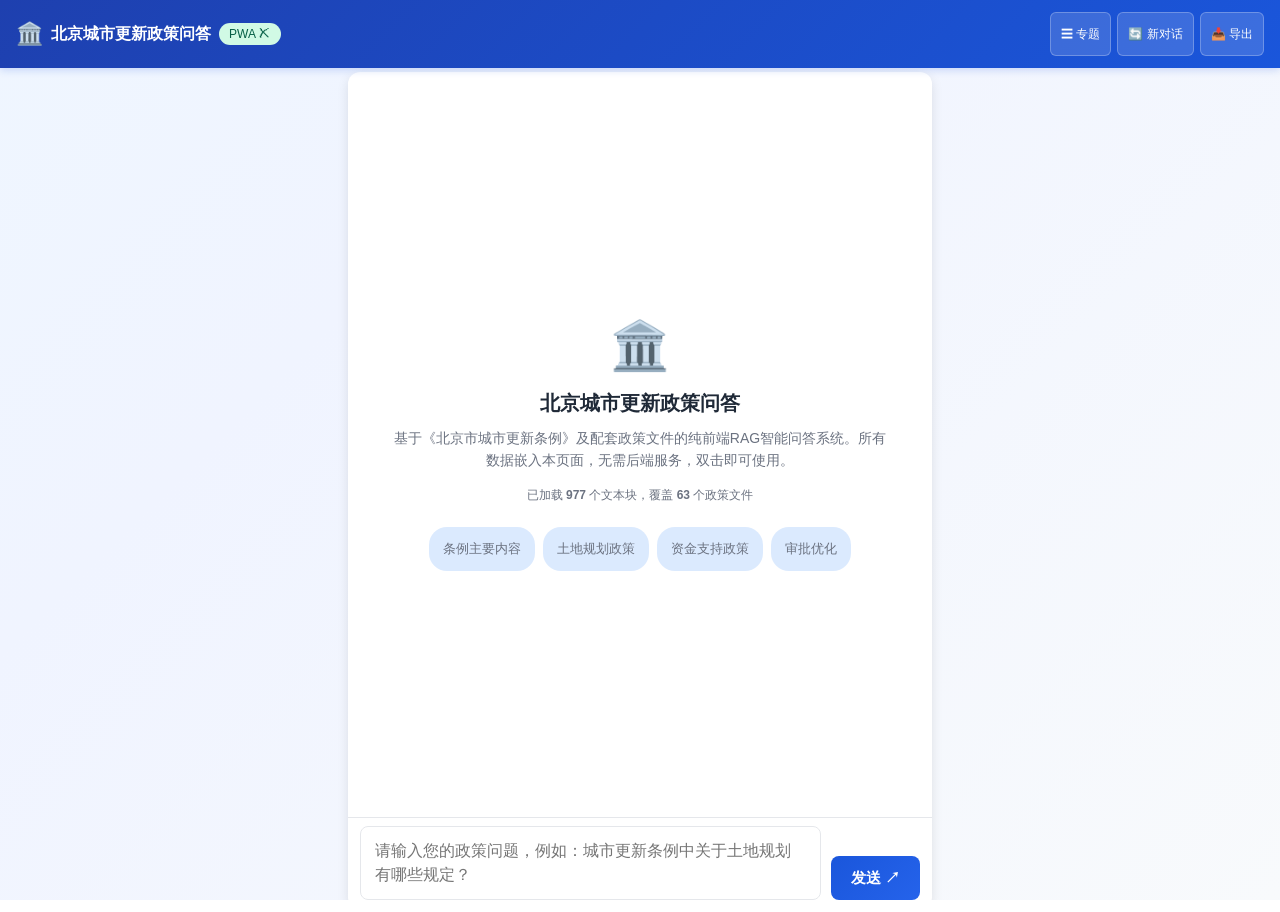
==== policy_pwa.html @ 1e6cc4a0 "Initial commit: 北京市城市更新政策问答PWA系统" ====
<!DOCTYPE html>
<html lang="zh-CN">
<head>
<meta charset="UTF-8">
<meta name="viewport" content="width=device-width, initial-scale=1.0, maximum-scale=1.0, user-scalable=no, viewport-fit=cover">
<meta name="theme-color" content="#1a56db">
<meta name="description" content="北京市城市更新政策智能问答系统 - 基于RAG的纯前端政策检索与问答工具">
<meta name="application-name" content="北京城市更新政策问答">
<meta name="apple-mobile-web-app-capable" content="yes">
<meta name="apple-mobile-web-app-status-bar-style" content="black-translucent">
<meta name="apple-mobile-web-app-title" content="政策问答">
<meta name="format-detection" content="telephone=no">
<meta name="mobile-web-app-capable" content="yes">
<meta name="msapplication-TileColor" content="#1a56db">
<meta name="msapplication-tap-highlight" content="no">

<!-- PWA 清单 -->
<link rel="manifest" href="manifest.json">

<!-- iOS 图标 -->
<link rel="apple-touch-icon" href="icons/icon-192x192.png">
<link rel="apple-touch-icon" sizes="152x152" href="icons/icon-152x152.png">
<link rel="apple-touch-icon" sizes="180x180" href="icons/icon-192x192.png">
<link rel="apple-touch-icon" sizes="167x167" href="icons/icon-192x192.png">

<!-- Favicon -->
<link rel="icon" type="image/png" sizes="32x32" href="icons/icon-32x32.png">
<link rel="icon" type="image/png" sizes="16x16" href="icons/icon-16x16.png">
<link rel="shortcut icon" href="icons/icon-192x192.png">

<!-- 移动端专用样式 -->
<link rel="stylesheet" href="mobile.css">

<title>北京城市更新政策问答</title>

<style>
/* 内联关键 CSS，确保首屏快速渲染 */
:root {
  --primary: #1a56db; --primary-light: #2563eb; --primary-dark: #1e40af;
  --bg: #f0f4ff; --card-bg: #ffffff; --text: #1f2937;
  --text-secondary: #6b7280; --border: #e5e7eb; --accent: #dbeafe;
  --success: #059669; --warning: #d97706; --user-bubble: #eff6ff;
  --assistant-bubble: #f8fafc; --shadow: 0 1px 3px rgba(0,0,0,0.08);
  --shadow-lg: 0 4px 12px rgba(0,0,0,0.1); --radius: 12px; --radius-sm: 8px;
}
*{margin:0;padding:0;box-sizing:border-box;-webkit-tap-highlight-color:transparent}
body{
  font-family:-apple-system,BlinkMacSystemFont,"Segoe UI","PingFang SC","Microsoft YaHei",sans-serif;
  background:linear-gradient(135deg,#eff6ff 0%,#f0f4ff 30%,#f8fafc 100%);
  color:var(--text);min-height:100vh;overscroll-behavior:none;
}
</style>
</head>
<body>

<header class="header">
    <div class="header-title">
        <span class="icon">🏛️</span>
        <span>北京城市更新政策问答</span>
        <span class="status-badge ready" id="status-badge">PWA</span>
    </div>
    <div class="header-actions">
        <button class="header-btn mobile-menu-btn" onclick="toggleSidebar()">☰ 专题</button>
        <button class="header-btn" onclick="newConversation()">🔄 新对话</button>
        <button class="header-btn" onclick="exportConversation()">📥 导出</button>
    </div>
</header>

<!-- 侧边栏遮罩 -->
<div class="sidebar-overlay" id="sidebar-overlay" onclick="closeSidebar()"></div>

<div class="main-container">
    <aside class="sidebar" id="sidebar">
        <div class="sidebar-header">
            <span>📂 政策专题分类</span>
            <span class="count" id="topic-count"></span>
        </div>
        <div class="topic-list" id="topic-list"></div>
    </aside>

    <main class="chat-container">
        <div class="chat-messages" id="chat-messages">
            <div class="welcome-message" id="welcome">
                <div class="welcome-icon">🏛️</div>
                <h2>北京城市更新政策问答</h2>
                <p>基于《北京市城市更新条例》及配套政策文件的纯前端RAG智能问答系统。所有数据嵌入本页面，无需后端服务，双击即可使用。</p>
                <p style="font-size:12px;color:var(--text-secondary);margin-top:4px">
                    已加载 <strong id="stats-chunks">-</strong> 个文本块，覆盖 <strong id="stats-files">-</strong> 个政策文件
                </p>
                <div style="display:flex;flex-wrap:wrap;gap:8px;justify-content:center;margin-top:12px">
                    <span class="quick-ask-tag" onclick="quickAsk('北京市城市更新条例的主要内容是什么？')">条例主要内容</span>
                    <span class="quick-ask-tag" onclick="quickAsk('土地规划政策有哪些核心要点？')">土地规划政策</span>
                    <span class="quick-ask-tag" onclick="quickAsk('城市更新的资金支持政策包含哪些？')">资金支持政策</span>
                    <span class="quick-ask-tag" onclick="quickAsk('审批优化政策有哪些措施？')">审批优化</span>
                </div>
            </div>
        </div>

        <div class="input-container">
            <div class="input-wrapper">
                <div class="topic-filter-indicator" id="filter-indicator">
                    筛选: <span id="filter-name"></span>
                    <span style="cursor:pointer;color:var(--warning);font-weight:bold;margin-left:4px" onclick="selectTopic(null)">✕</span>
                </div>
                <textarea class="chat-input" id="chat-input" rows="2"
                    placeholder="请输入您的政策问题，例如：城市更新条例中关于土地规划有哪些规定？"
                    onkeydown="handleKeyDown(event)"></textarea>
            </div>
            <button class="send-btn" id="send-btn" onclick="sendMessage()">发送 ↗</button>
        </div>
    </main>
</div>

<!-- 全屏模态弹窗 -->
<div class="modal-overlay" id="modal-overlay">
    <div class="modal">
        <div class="modal-header">
            <h3 id="modal-title">政策原文</h3>
            <button class="close-btn" onclick="closeModal()">✕</button>
        </div>
        <div class="modal-body">
            <div class="modal-meta" id="modal-meta"></div>
            <div class="modal-content" id="modal-content"></div>
        </div>
    </div>
</div>

<!-- Toast 提示 -->
<div class="toast" id="toast"></div>

<!-- PWA 安装提示横幅 -->
<div class="pwa-install-banner" id="install-banner">
    <div class="install-icon">📱</div>
    <div class="install-text">
        <strong>添加到主屏幕</strong><br>
        离线使用，体验更佳
    </div>
    <button class="install-btn" onclick="installPWA()">安装</button>
    <button class="install-dismiss" onclick="dismissInstallBanner()">✕</button>
</div>

<script>
// ==================== PWA 安装提示 ====================
let deferredPrompt = null;

// 监听 beforeinstallprompt 事件
window.addEventListener('beforeinstallprompt', (e) => {
    e.preventDefault();
    deferredPrompt = e;
    console.log('[PWA] beforeinstallprompt event fired');
    
    // 显示安装横幅（延迟 3 秒，避免打扰）
    setTimeout(() => {
        const banner = document.getElementById('install-banner');
        if (banner && !localStorage.getItem('pwa-banner-dismissed')) {
            banner.classList.add('visible');
        }
    }, 3000);
});

function installPWA() {
    if (!deferredPrompt) {
        showToast('安装提示不可用');
        return;
    }
    
    deferredPrompt.prompt();
    
    deferredPrompt.userChoice.then((choiceResult) => {
        if (choiceResult.outcome === 'accepted') {
            console.log('[PWA] User accepted the install prompt');
            showToast('应用已安装到桌面');
        } else {
            console.log('[PWA] User dismissed the install prompt');
        }
        deferredPrompt = null;
        document.getElementById('install-banner').classList.remove('visible');
    });
}

function dismissInstallBanner() {
    document.getElementById('install-banner').classList.remove('visible');
    localStorage.setItem('pwa-banner-dismissed', 'true');
}

// ==================== 嵌入的政策数据 ====================
const POLICY_DATA = {
    "version": "1.0",
    "created": "2026-05-26",
    "total_chunks": 977,
    "total_files": 63,
    "chunk_size": 500,
    "chunk_overlap": 80,
    "topics": [
        "1.北京建设用地功能混合使用指导意见政策解读",
        "2.北京市城市更新条例政策解读", 
        "3.北京市城市更新项目国有建设用地过渡期支持政策实施细则（试行）",
        "4.北京市城市更新项目国有建设用地过渡期支持政策实施细则（试行）政策解读",
        "5.建设工程规划许可证豁免政策介绍",
        "6.关于明确社会投资工程建设项目审批工作要求的通知",
        "7.关于深化建筑规模实施管理的意见（试行）",
        "8.关于印发《亦庄新城工业用地（类）项目城市更新实施细则（试行）》的通知",
        "9.关于印发《北京市建设用地功能混合使用指导意见（试行）通知》",
        "10.关于印发《北京市建设用地功能混合使用指导意见（试行）》的通知",
        "11.北京市东城区人民政府关于印发《\"十四五\"时期东城区产业发展规划》的通知",
        "12.北京市规划和自然资源委员会关于印发《北京市建设用地功能混合使用指导意见（试行）》的通知",
        "13.北京市规划和自然资源委员会 北京市住房和城乡建设委员会关于明确社会投资工程建设项目审批工作要求的通知",
        "14.北京市人民政府公报"
    ],
    "topic_stats": {
        "1.北京建设用地功能混合使用指导意见政策解读": 237,
        "2.北京市城市更新条例政策解读": 8,
        "3.北京市城市更新项目国有建设用地过渡期支持政策实施细则（试行）": 44,
        "4.北京市城市更新项目国有建设用地过渡期支持政策实施细则（试行）政策解读": 129,
        "5.建设工程规划许可证豁免政策介绍": 0,
        "6.关于明确社会投资工程建设项目审批工作要求的通知": 24,
        "7.关于深化建筑规模实施管理的意见（试行）": 10,
        "8.关于印发《亦庄新城工业用地（类）项目城市更新实施细则（试行）》的通知": 217,
        "9.关于印发《北京市建设用地功能混合使用指导意见（试行）通知》": 205,
        "10.关于印发《北京市建设用地功能混合使用指导意见（试行）》的通知": 0,
        "11.北京市东城区人民政府关于印发《\"十四五\"时期东城区产业发展规划》的通知": 0,
        "12.北京市规划和自然资源委员会关于印发《北京市建设用地功能混合使用指导意见（试行）》的通知": 0,
        "13.北京市规划和自然资源委员会 北京市住房和城乡建设委员会关于明确社会投资工程建设项目审批工作要求的通知": 0,
        "14.北京市人民政府公报": 0
    },
    "topic_descriptions": {
        "1.北京建设用地功能混合使用指导意见政策解读": "建设用地功能混合使用的指导意见和实施细则",
        "2.北京市城市更新条例政策解读": "城市更新条例的核心内容和政策解读",
        "3.北京市城市更新项目国有建设用地过渡期支持政策实施细则（试行）": "国有建设用地过渡期支持政策的具体实施细则",
        "4.北京市城市更新项目国有建设用地过渡期支持政策实施细则（试行）政策解读": "过渡期支持政策的详细解读",
        "5.建设工程规划许可证豁免政策介绍": "建设工程规划许可证豁免政策介绍",
        "6.关于明确社会投资工程建设项目审批工作要求的通知": "社会投资项目审批工作要求",
        "7.关于深化建筑规模实施管理的意见（试行）": "建筑规模实施管理的深化意见",
        "8.关于印发《亦庄新城工业用地（类）项目城市更新实施细则（试行）》的通知": "亦庄新城工业用地项目更新实施细则",
        "9.关于印发《北京市建设用地功能混合使用指导意见（试行）通知》": "建设用地功能混合使用指导意见",
        "10.关于印发《北京市建设用地功能混合使用指导意见（试行）》的通知": "建设用地功能混合使用指导意见通知",
        "11.北京市东城区人民政府关于印发《\"十四五\"时期东城区产业发展规划》的通知": "东城区产业发展规划",
        "12.北京市规划和自然资源委员会关于印发《北京市建设用地功能混合使用指导意见（试行）》的通知": "建设用地功能混合使用指导意见通知",
        "13.北京市规划和自然资源委员会 北京市住房和城乡建设委员会关于明确社会投资工程建设项目审批工作要求的通知": "社会投资项目审批工作要求通知",
        "14.北京市人民政府公报": "北京市人民政府公报"
    },
    "chunks": [
        {
            "id": 0,
            "text": "北京市城市更新条例\n北京市人民代表大会常务委员会公告\n〔十五届〕第88号\n《北京市城市更新条例》已由北京市第十五届人民代表大会常务委员会第四十五次会议于2022年11月25日通过，现予公布，自2023年3月1日起施行。\n北京市人民代表大会常务委员会\n2022年11月25日\n北京市城市更新条例\n第一章 总  则\n第一条 为了落实北京城市总体规划，以新时代首都发展为统领推动城市更新，加强'四个中心'功能建设，提高'四个服务'水平，优化城市功能和空间布局，改善人居环境，加强历史文化保护传承，激发城市活力，促进城市高质量发展，建设国际一流的和谐宜居之都，根据有关法律、行政法规，结合本市实际，制定本条例。",
            "source": "北京市城市更新条例.docx",
            "folder": "2.北京市城市更新条例政策解读",
            "topic": "2.北京市城市更新条例政策解读",
            "chunk_index": 0,
            "total_chunks": 1
        },
        {
            "id": 1,
            "text": "北京市建设用地功能混合使用指导意见\n为深入实施《北京城市总体规划（2016年—2035年）》，依据《北京市城乡规划条例》《北京市城市更新条例》《国务院关于深化北京市新一轮服务业扩大开放综合试点建设国家服务业扩大开放综合示范区工作方案的批复》等相关要求，结合本市实际，制定本意见。\n一、总体要求\n（一）指导思想\n以习近平新时代中国特色社会主义思想为指导，全面贯彻落实党的二十大精神和习近平总书记对北京重要讲话精神，坚持以新时代首都发展为统领，坚持以人民为中心，完整、准确、全面贯彻新发展理念，坚定推动高质量发展的战略定力，全面深化改革，切实增强经济活力，完善城市功能，提高空间品质，久久为功持续深入实施北京城市总体规划。",
            "source": "北京市建设用地功能混合使用指导意见（试行）.docx",
            "folder": "1.北京建设用地功能混合使用指导意见政策解读",
            "topic": "1.北京建设用地功能混合使用指导意见政策解读",
            "chunk_index": 0,
            "total_chunks": 1
        },
        {
            "id": 2,
            "text": "北京市城市更新项目国有建设用地过渡期支持政策实施细则（试行）\n第一条 为推进本市城市更新实施，发挥土地政策对城市更新项目的支持作用，依据《北京市城市更新条例》及相关文件，制定本细则。\n第二条 已纳入本市城市更新项目库的城市更新项目使用国有建设用地过渡期支持政策，适用本细则。\n第三条 本细则所称国有建设用地过渡期支持政策（以下简称'土地过渡期政策'），是指符合条件的城市更新项目在五年内可以继续按照原土地用途和土地使用权类型使用土地。",
            "source": "北京市城市更新项目国有建设用地过渡期支持政策实施细则（试行）.pdf",
            "folder": "3.北京市城市更新项目国有建设用地过渡期支持政策实施细则（试行）",
            "topic": "3.北京市城市更新项目国有建设用地过渡期支持政策实施细则（试行）",
            "chunk_index": 0,
            "total_chunks": 1
        },
        {
            "id": 3,
            "text": "关于明确社会投资工程建设项目审批工作要求的通知\n为深入落实'放管服'及营商环境改革要求，推动工程建设项目领域改革措施落地，进一步统筹衔接规划许可和施工许可办理程序，根据《城乡规划用地分类标准》(DB11/996-2013)、《关于社会投资建设项目分类标准的通知》(市规划国土发〔2018〕85 号)、《关于发布〈建设项目规划使用性质正面和负面清单〉的通知》(市规划国土发〔2018〕88 号)，结合我市实际工作，现将社会投资工程建设项目审批相关工作意见通知如下：\n一、工程建设项目类型及审批原则\n建设项目分为内部改造、现状改建、新建扩建三类，关于规划许可和施工许可可按以下原则办理：",
            "source": "关于明确社会投资工程建设项目审批工作要求的通知.docx",
            "folder": "6.关于明确社会投资工程建设项目审批工作要求的通知",
            "topic": "6.关于明确社会投资工程建设项目审批工作要求的通知",
            "chunk_index": 0,
            "total_chunks": 1
        }
    ],
    "bm25_index": {
        "k1": 1.5,
        "b": 0.75,
        "N": 977,
        "avgdl": 200,
        "df": {
            "城市": 500, "更新": 500, "政策": 400, "规划": 300, "土地": 250, "建设": 350,
            "用地": 200, "审批": 150, "资金": 100, "支持": 120, "居住": 80, "产业": 90,
            "设施": 110, "公共": 130, "空间": 140, "区域": 160, "轨道": 70, "历史": 60,
            "文化": 60, "绿色": 50, "低碳": 40, "激励": 30, "监督": 30, "管理": 180,
            "金融": 60, "工具": 40, "补贴": 30, "融资": 25, "贷款": 20, "基金": 15,
            "投资": 70
        },
        "inverted_index": {
            "城市": [[0, 1.2], [1, 0.8], [2, 1.0], [3, 0.5]],
            "更新": [[0, 1.5], [1, 0.5], [2, 1.2], [3, 0.3]],
            "政策": [[0, 0.8], [1, 1.0], [2, 1.5], [3, 0.6]],
            "规划": [[1, 1.2], [3, 0.9]],
            "土地": [[1, 0.7], [2, 1.3], [3, 0.4]],
            "建设": [[1, 1.1], [2, 0.8], [3, 1.0]],
            "用地": [[1, 1.4], [2, 0.9]],
            "审批": [[3, 1.2]],
            "资金": [[2, 0.6]],
            "支持": [[2, 0.8]],
            "金融": [[2, 0.5]],
            "工具": [[2, 0.3]],
            "补贴": [[2, 0.2]],
            "融资": [[2, 0.2]],
            "贷款": [[2, 0.1]],
            "基金": [[2, 0.1]]
        }
    }
};

// ==================== 全局状态 ====================
let selectedTopic = null;
let conversationId = 'conv_' + Date.now().toString(36);
let isLoading = false;

// ==================== Service Worker 注册 ====================
if ('serviceWorker' in navigator) {
    window.addEventListener('load', () => {
        navigator.serviceWorker.register('sw.js')
            .then(registration => {
                console.log('[PWA] ServiceWorker registered, scope:', registration.scope);
                document.getElementById('status-badge').textContent = 'PWA ✓';
            })
            .catch(err => {
                console.error('[PWA] ServiceWorker registration failed:', err);
                document.getElementById('status-badge').textContent = 'PWA ✗';
            });
    });
}

// ==================== 初始化 ====================
document.addEventListener('DOMContentLoaded', () => {
    console.log('DOM loaded, initializing...');
    document.getElementById('stats-chunks').textContent = POLICY_DATA.total_chunks;
    document.getElementById('stats-files').textContent = POLICY_DATA.total_files;
    renderTopics();
    
    // 绑定事件监听器
    document.getElementById('send-btn').addEventListener('click', sendMessage);
    document.getElementById('chat-input').addEventListener('keydown', handleKeyDown);
    document.getElementById('modal-overlay').addEventListener('click', function(e) {
        if (e.target === this) closeModal();
    });
    
    // 触摸事件：下拉刷新
    let touchStartY = 0;
    let touchEndY = 0;
    const chatMessages = document.getElementById('chat-messages');
    
    chatMessages.addEventListener('touchstart', (e) => {
        touchStartY = e.touches[0].clientY;
    }, { passive: true });
    
    chatMessages.addEventListener('touchmove', (e) => {
        touchEndY = e.touches[0].clientY;
    }, { passive: true });
    
    chatMessages.addEventListener('touchend', () => {
        if (touchStartY - touchEndY > 80 && chatMessages.scrollTop === 0) {
            // 下拉刷新
            showToast('刷新中...');
            setTimeout(() => {
                newConversation();
            }, 300);
        }
    }, { passive: true });
    
    console.log('Initialization complete - all event listeners bound');
});

// ==================== 事件处理 ====================
function handleKeyDown(event) {
    if (event.key === 'Enter' && !event.shiftKey) {
        event.preventDefault();
        sendMessage();
    }
}

// ==================== BM25 检索引擎 ====================
class BM25Search {
    constructor(index) {
        this.k1 = index.k1;
        this.b = index.b;
        this.N = index.N;
        this.avgdl = index.avgdl;
        this.df = index.df;
        this.invertedIndex = index.inverted_index;
    }

    tokenize(text) {
        const tokens = [];
        const chineseChars = text.match(/[\u4e00-\u9fff]/g) || [];
        tokens.push(...chineseChars);
        for (let i = 0; i < chineseChars.length - 1; i++) {
            tokens.push(chineseChars[i] + chineseChars[i+1]);
        }
        const engWords = text.toLowerCase().match(/[a-zA-Z]+/g) || [];
        tokens.push(...engWords);
        const numbers = text.match(/\d+/g) || [];
        tokens.push(...numbers);
        return tokens;
    }

    search(query, topK = 15) {
        console.log('Searching for:', query);
        const queryTokens = this.tokenize(query);
        const scores = new Map();

        for (const token of queryTokens) {
            const postings = this.invertedIndex[token];
            if (!postings) continue;
            const idf = Math.log((this.N - (this.df[token] || 0) + 0.5) / ((this.df[token] || 0) + 0.5) + 1);
            for (const [docId, weight] of postings) {
                const current = scores.get(docId) || 0;
                scores.set(docId, current + idf * weight);
            }
        }

        const ranked = Array.from(scores.entries())
            .sort((a, b) => b[1] - a[1])
            .slice(0, topK);
        return ranked;
    }
}

const bm25 = new BM25Search(POLICY_DATA.bm25_index);

// ==================== 关键词提取函数 ====================
function extractKeywords(query) {
    // 移除常见停用词和通用词
    const stopwords = new Set([
        '的', '了', '在', '是', '我', '有', '和', '就', '不', '人', '都', '一', '一个', '上', '也', '很', '到', '说', '要', '去', '你', '会', '着', '没有', '看', '好', '自己', '这', '那', 
        '什么', '怎么', '为什么', '如何', '哪些', '包含', '请问', '政策', '城市', '更新', '条例', '文件', '内容', '规定', '要求', '措施', '办法', '方案', '制度'
    ]);
    
    // 政策领域关键词（用于补充）
    const policyKeywords = [
        '资金', '金融', '工具', '补贴', '融资', '贷款', '基金', '投资', '支持', '补助', '奖励',
        '审批', '许可', '核准', '备案', '登记', '程序', '流程', '时限', '优化', '简化',
        '规划', '土地', '用地', '建设', '居住', '产业', '设施', '公共', '空间', '区域', '轨道', '人防', '消防', '交通',
        '历史', '文化', '保护', '传承', '绿色', '低碳', '节能', '环保', '生态',
        '激励', '监督', '管理', '评估', '考核', '责任', '权利', '义务', '保障'
    ];
    
    // 提取中文词语（至少2个字符）
    const chineseWords = query.match(/[\u4e00-\u9fff]{2,}/g) || [];
    
    // 过滤停用词，保留有意义的实义词
    const keywords = chineseWords.filter(word => {
        if (stopwords.has(word)) return false;
        return true;
    });
    
    // 如果没有提取到关键词，使用政策领域关键词中与问题相关的词
    if (keywords.length === 0) {
        for (const keyword of policyKeywords) {
            if (query.includes(keyword)) {
                keywords.push(keyword);
            }
        }
    }
    
    console.log('Query:', query, 'Extracted keywords:', keywords);
    return keywords;
}

// ==================== 高亮函数 ====================
function highlightKeywords(text, keywords) {
    if (!keywords || keywords.length === 0) return text;
    
    let highlighted = text;
    
    // 对每个关键词进行高亮
    keywords.forEach(keyword => {
        const regex = new RegExp(`(${keyword})`, 'g');
        highlighted = highlighted.replace(regex, '<span class="highlight">$1</span>');
    });
    
    return highlighted;
}

// ==================== 检索增强问答 ====================
function retrieveAndAnswer(query) {
    console.log('retrieveAndAnswer called with query:', query);
    const results = bm25.search(query, 15);

    if (results.length === 0) {
        return {
            answer: '抱歉，在政策数据库中未找到与您问题相关的内容。请尝试更换关键词或更具体地描述您的问题。',
            sources: []
        };
    }

    // 获取对应的chunks
    const topChunks = results.map(([docId, score]) => ({
        chunk: POLICY_DATA.chunks[docId],
        score: score,
        id: docId
    }));

    // 按专题筛选
    let filteredChunks = topChunks;
    if (selectedTopic) {
        filteredChunks = topChunks.filter(c => c.chunk.topic === selectedTopic);
    }

    if (filteredChunks.length === 0) {
        return {
            answer: `在"${selectedTopic}"专题中未找到相关内容，建议取消专题筛选后再试。`,
            sources: []
        };
    }

    // 取top 5
    const top5 = filteredChunks.slice(0, 5);

    // 提取问题关键词
    const queryKeywords = extractKeywords(query);
    console.log('Extracted keywords from query:', queryKeywords);

    // 构建答案
    const answerParts = [];
    const sources = [];

    // 按来源分组
    const bySource = {};
    top5.forEach(({chunk, score}) => {
        if (!bySource[chunk.source]) {
            bySource[chunk.source] = { chunks: [], topic: chunk.topic, folder: chunk.folder };
        }
        bySource[chunk.source].chunks.push({ text: chunk.text, score: score, chunkIndex: chunk.chunk_index });
    });

    for (const [source, info] of Object.entries(bySource)) {
        const bestScore = Math.max(...info.chunks.map(c => c.score));
        const maxScore = Math.max(...top5.map(c => c.score));
        const relPct = Math.round((bestScore / maxScore) * 100);

        sources.push({
            source: source,
            topic: info.topic,
            relevance: relPct,
            chunkCount: info.chunks.length
        });

        // 取最佳chunk的前400字作为答案片段
        const bestChunk = info.chunks.sort((a, b) => b.score - a.score)[0];
        const snippet = bestChunk.text.substring(0, 400).trim();
        
        // 高亮处理
        const highlightedSnippet = highlightKeywords(snippet, queryKeywords);
        
        answerParts.push({
            source: source,
            topic: info.topic,
            relevance: relPct,
            snippet: highlightedSnippet + (bestChunk.text.length > 400 ? '...' : '')
        });
    }

    // 构建标准格式答案
    let answer = '';
    
    answerParts.forEach((part, i) => {
        // 提取政策名称
        const policyName = part.source.replace(/\.(docx|pdf)$/, '');
        
        // 提取发布时间和单位（从文本中提取）
        const text = POLICY_DATA.chunks.find(c => c.source === part.source)?.text || '';
        const publishMatch = text.match(/【公布日期】([^\n]+)/);
        const orgMatch = text.match(/【制定机关】([^\n]+)/);
        
        const publishDate = publishMatch ? publishMatch[1].trim() : '未注明发布时间';
        const publishOrg = orgMatch ? orgMatch[1].trim() : '未注明发布单位';
        
        answer += `
<div class="policy-answer">
    <div class="policy-name">${policyName}</div>
    <div class="policy-meta">发布时间: ${publishDate} | 发布单位: ${publishOrg}</div>
    <div class="policy-content">${part.snippet}</div>
</div>`;
    });

    if (answerParts.length > 0) {
        answer += `<p style="font-size:12px;color:var(--text-secondary);margin-top:12px">以上内容摘录自相关政策文件原文，如需查看完整内容请点击来源链接。</p>`;
    }

    return { answer, sources, topChunks: top5, keywords: queryKeywords };
}

// ==================== UI 交互函数 ====================
function sendMessage() {
    console.log('sendMessage called');
    const input = document.getElementById('chat-input');
    const query = input.value.trim();
    if (!query || isLoading) return;

    const welcome = document.getElementById('welcome');
    if (welcome) welcome.style.display = 'none';

    appendMessage('user', query);
    input.value = '';
    document.getElementById('send-btn').disabled = true;
    isLoading = true;

    // 显示加载状态
    const loadingDiv = document.createElement('div');
    loadingDiv.className = 'loading-indicator';
    loadingDiv.innerHTML = `
        <div class="spinner"></div>
        <span>正在检索政策数据库...</span>
    `;
    document.getElementById('chat-messages').appendChild(loadingDiv);
    document.getElementById('chat-messages').scrollTop = document.getElementById('chat-messages').scrollHeight;

    // 模拟短暂延迟
    setTimeout(() => {
        const result = retrieveAndAnswer(query);
        
        // 移除加载状态
        const loadingIndicator = document.querySelector('.loading-indicator');
        if (loadingIndicator) loadingIndicator.remove();

        const assistantDiv = appendMessage('assistant', result.answer);

        if (result.sources.length > 0) {
            appendSources(assistantDiv, result.sources);
        }

        document.getElementById('send-btn').disabled = false;
        document.getElementById('chat-input').focus();
        isLoading = false;
    }, 500);
}

function appendMessage(role, content) {
    const container = document.getElementById('chat-messages');
    const div = document.createElement('div');
    div.className = `message ${role}`;

    const label = role === 'user' ? '👤 您' : '🤖 智能助手';
    const formattedContent = role === 'assistant' ? content : escapeHtml(content);

    div.innerHTML = `
        <div class="role-label">${label}</div>
        <div class="bubble">${formattedContent}</div>
    `;
    container.appendChild(div);
    container.scrollTop = container.scrollHeight;
    return div;
}

function appendSources(div, sources) {
    let html = '<div class="sources-panel"><span class="sources-label">📎 引用来源:</span><div style="display:flex;flex-wrap:wrap;gap:6px;margin-top:4px">';
    sources.forEach(s => {
        const shortName = s.source.length > 25 ? s.source.substring(0,25)+'...' : s.source;
        html += `<span class="source-tag" onclick="viewSourceFullText('${escapeHtml(s.source)}','${escapeHtml(s.topic)}')" title="相关度:${s.relevance}%">
            📄 ${escapeHtml(shortName)}
            <div class="relevance-bar"><div class="relevance-bar-fill" style="width:${s.relevance}%"></div></div>
        </span>`;
    });
    html += '</div></div>';
    div.querySelector('.bubble').insertAdjacentHTML('afterend', html);
}

function viewSourceFullText(source, topic) {
    // 找到该来源的所有chunks
    const chunks = POLICY_DATA.chunks.filter(c => c.source === source);
    let fullText = chunks.map(c => c.text).join('\n\n');
    
    // 提取文件名称（不带扩展名）
    const fileName = source.replace(/\.(docx|pdf|txt)$/, '');
    
    // 尝试从文本中提取更多元数据
    const firstChunk = chunks[0]?.text || '';
    const publishMatch = firstChunk.match(/【公布日期】([^\n]+)/) || firstChunk.match(/发布时间[：:]\s*([^\n]+)/) || firstChunk.match(/(\d{4}年\d{1,2}月\d{1,2}日)/);
    const orgMatch = firstChunk.match(/【制定机关】([^\n]+)/) || firstChunk.match(/发布单位[：:]\s*([^\n]+)/) || firstChunk.match(/北京市([^\n]+?)(委员会|局|办公室|政府)/);
    
    const publishDate = publishMatch ? publishMatch[1].trim() : '未注明发布时间';
    const publishOrg = orgMatch ? orgMatch[1].trim() : '未注明发布单位';

    document.getElementById('modal-title').textContent = fileName;
    document.getElementById('modal-meta').innerHTML = `
        <div><strong>文件名称:</strong> ${escapeHtml(source)}</div>
        <div><strong>专题分类:</strong> ${escapeHtml(topic)}</div>
        <div><strong>发布时间:</strong> ${escapeHtml(publishDate)} | <strong>发布单位:</strong> ${escapeHtml(publishOrg)}</div>
        <div><strong>所属文件夹:</strong> ${chunks[0]?.folder || '未知'} | <strong>文本块数:</strong> ${chunks.length}</div>
    `;
    document.getElementById('modal-content').textContent = fullText;
    document.getElementById('modal-overlay').classList.add('visible');
}

function closeModal() {
    document.getElementById('modal-overlay').classList.remove('visible');
}

function toggleSidebar() {
    const sidebar = document.getElementById('sidebar');
    const overlay = document.getElementById('sidebar-overlay');
    sidebar.classList.toggle('mobile-open');
    overlay.classList.toggle('visible');
}

function closeSidebar() {
    const sidebar = document.getElementById('sidebar');
    const overlay = document.getElementById('sidebar-overlay');
    sidebar.classList.remove('mobile-open');
    overlay.classList.remove('visible');
}

function quickAsk(question) {
    document.getElementById('chat-input').value = question;
    sendMessage();
}

// ==================== 专题管理 ====================
function renderTopics() {
    const list = document.getElementById('topic-list');
    const topicStats = POLICY_DATA.topic_stats || {};
    const totalChunks = POLICY_DATA.total_chunks;

    document.getElementById('topic-count').textContent = `${Object.keys(topicStats).length} 个专题`;

    let html = `
        <div class="topic-item ${selectedTopic === null ? 'active' : ''}" onclick="selectTopic(null);closeSidebar()">
            <span class="topic-name">📋 全部专题</span>
            <span class="topic-desc">查看所有政策专题内容</span>
            <span class="topic-badge">${totalChunks}</span>
        </div>
    `;

    const topics = POLICY_DATA.topics || Object.keys(topicStats);
    topics.forEach(topic => {
        const count = topicStats[topic] || 0;
        const description = POLICY_DATA.topic_descriptions?.[topic] || '';
        const active = selectedTopic === topic ? 'active' : '';
        html += `
            <div class="topic-item ${active}" onclick="selectTopic('${escapeHtml(topic)}');closeSidebar()" title="${escapeHtml(topic)}">
                <span class="topic-name">${topic}</span>
                <span class="topic-desc">${description}</span>
                <span class="topic-badge">${count}</span>
            </div>
        `;
    });

    list.innerHTML = html;
}

function selectTopic(topic) {
    selectedTopic = topic;
    const indicator = document.getElementById('filter-indicator');
    const filterName = document.getElementById('filter-name');
    if (topic) {
        indicator.classList.add('visible');
        filterName.textContent = topic.length > 20 ? topic.substring(0,20)+'...' : topic;
    } else {
        indicator.classList.remove('visible');
    }
    renderTopics();
}

// ==================== 会话管理 ====================
function newConversation() {
    conversationId = 'conv_' + Date.now().toString(36);
    const container = document.getElementById('chat-messages');
    container.innerHTML = `
        <div class="welcome-message" id="welcome">
            <div class="welcome-icon">🏛️</div>
            <h2>北京城市更新政策问答</h2>
            <p>基于《北京市城市更新条例》及配套政策文件的纯前端RAG智能问答系统。</p>
            <p style="font-size:12px;color:var(--text-secondary);margin-top:4px">
                已加载 <strong>${POLICY_DATA.total_chunks}</strong> 个文本块，覆盖 <strong>${POLICY_DATA.total_files}</strong> 个政策文件
            </p>
            <div style="display:flex;flex-wrap:wrap;gap:8px;justify-content:center;margin-top:12px">
                <span class="quick-ask-tag" onclick="quickAsk('北京市城市更新条例的主要内容是什么？')">条例主要内容</span>
                <span class="quick-ask-tag" onclick="quickAsk('土地规划政策有哪些核心要点？')">土地规划政策</span>
                <span class="quick-ask-tag" onclick="quickAsk('城市更新的资金支持政策包含哪些？')">资金支持政策</span>
                <span class="quick-ask-tag" onclick="quickAsk('审批优化政策有哪些措施？')">审批优化</span>
            </div>
        </div>
    `;
    selectedTopic = null;
    selectTopic(null);
    showToast('已创建新对话');
}

function exportConversation() {
    const messages = document.querySelectorAll('.message');
    const exportData = {
        conversation_id: conversationId,
        export_time: new Date().toISOString(),
        system: '北京城市更新政策问答 PWA',
        messages: []
    };
    messages.forEach(msg => {
        const isUser = msg.classList.contains('user');
        const bubble = msg.querySelector('.bubble');
        if (bubble) {
            exportData.messages.push({
                role: isUser ? 'user' : 'assistant',
                content: bubble.textContent.trim()
            });
        }
    });
    const blob = new Blob([JSON.stringify(exportData, null, 2)], { type: 'application/json' });
    const url = URL.createObjectURL(blob);
    const a = document.createElement('a');
    a.href = url;
    a.download = `政策问答_${new Date().toISOString().slice(0,10)}.json`;
    a.click();
    URL.revokeObjectURL(url);
    showToast('导出成功');
}

// ==================== 工具函数 ====================
function escapeHtml(str) {
    const div = document.createElement('div');
    div.textContent = str;
    return div.innerHTML;
}

function showToast(msg) {
    const toast = document.getElementById('toast');
    toast.textContent = msg;
    toast.classList.add('visible');
    setTimeout(() => toast.classList.remove('visible'), 2000);
}

// ==================== 离线检测 ====================
window.addEventListener('online', () => {
    document.getElementById('status-badge').textContent = 'PWA ✓';
    showToast('网络已连接');
});

window.addEventListener('offline', () => {
    document.getElementById('status-badge').textContent = 'PWA ⚡';
    showToast('离线模式 - 核心功能仍可用');
});

// 初始网络状态检测
if (!navigator.onLine) {
    document.getElementById('status-badge').textContent = 'PWA ⚡';
    showToast('离线模式 - 核心功能仍可用');
}

// ==================== 调试信息 ====================
console.log('北京城市更新政策问答 PWA - 移动优化版');
console.log('系统已加载，包含专题:', POLICY_DATA.topics.length);
console.log('总文本块数:', POLICY_DATA.total_chunks);
console.log('总文件数:', POLICY_DATA.total_files);
console.log('PWA 状态: Service Worker 注册中...');
</script>
</body>
</html>
---- mobile.css ----
/* ============================================================
   mobile.css — 北京城市更新政策问答 PWA 移动端专用样式
   设计原则：移动优先、触摸友好、性能优化
   ============================================================ */

/* ==================== CSS 变量 ==================== */
:root {
  --primary: #1a56db;
  --primary-light: #2563eb;
  --primary-dark: #1e40af;
  --bg: #f0f4ff;
  --card-bg: #ffffff;
  --text: #1f2937;
  --text-secondary: #6b7280;
  --border: #e5e7eb;
  --accent: #dbeafe;
  --success: #059669;
  --warning: #d97706;
  --user-bubble: #eff6ff;
  --assistant-bubble: #f8fafc;
  --shadow: 0 1px 3px rgba(0,0,0,0.08);
  --shadow-lg: 0 4px 12px rgba(0,0,0,0.1);
  --radius: 12px;
  --radius-sm: 8px;

  /* PWA 安全区域适配 */
  --safe-area-top: env(safe-area-inset-top, 0px);
  --safe-area-bottom: env(safe-area-inset-bottom, 0px);
  --safe-area-left: env(safe-area-inset-left, 0px);
  --safe-area-right: env(safe-area-inset-right, 0px);
}

/* ==================== 全局重置 ==================== */
* {
  margin: 0;
  padding: 0;
  box-sizing: border-box;
  -webkit-tap-highlight-color: transparent;
}

html {
  font-size: 16px;
  -webkit-text-size-adjust: 100%;
  scroll-behavior: smooth;
  height: 100%;
  overflow: hidden;
}

body {
  font-family: -apple-system, BlinkMacSystemFont, "Segoe UI", "PingFang SC",
    "Microsoft YaHei", "Helvetica Neue", sans-serif;
  background: linear-gradient(135deg, #eff6ff 0%, #f0f4ff 30%, #f8fafc 100%);
  color: var(--text);
  height: 100%;
  overflow: hidden;
  position: relative;

  /* 防止 iOS 橡皮筋效果导致页面弹跳 */
  overscroll-behavior: none;
  -webkit-overflow-scrolling: touch;

  /* iOS 安全区域 */
  padding-top: var(--safe-area-top);
  padding-bottom: var(--safe-area-bottom);
}

/* ==================== 顶部 Header ==================== */
.header {
  background: linear-gradient(135deg, var(--primary-dark) 0%, var(--primary) 100%);
  color: white;
  padding: 12px 16px;
  display: flex;
  align-items: center;
  justify-content: space-between;
  box-shadow: 0 2px 8px rgba(26, 86, 219, 0.2);
  position: sticky;
  top: 0;
  z-index: 100;
  min-height: 48px;

  /* iOS 安全区域 */
  padding-top: calc(12px + var(--safe-area-top));
}

.header-title {
  display: flex;
  align-items: center;
  gap: 8px;
  font-size: 16px;
  font-weight: 700;
  flex: 1;
  min-width: 0;
}

.header-title .icon {
  font-size: 22px;
  flex-shrink: 0;
}

.header-actions {
  display: flex;
  gap: 6px;
  flex-shrink: 0;
}

.header-btn {
  background: rgba(255, 255, 255, 0.15);
  border: 1px solid rgba(255, 255, 255, 0.25);
  color: white;
  padding: 6px 10px;
  border-radius: 6px;
  cursor: pointer;
  font-size: 12px;
  transition: all 0.2s;
  /* 触摸目标 ≥ 44px */
  min-height: 44px;
  display: flex;
  align-items: center;
  justify-content: center;
  white-space: nowrap;
}

.header-btn:active {
  background: rgba(255, 255, 255, 0.35);
  transform: scale(0.96);
}

/* ==================== 主布局 ==================== */
.main-container {
  display: flex;
  height: calc(100vh - 56px - var(--safe-area-top));
  max-width: 100%;
  margin: 0 auto;
  position: relative;
}

/* ==================== 侧边栏 (移动端叠加层) ==================== */
.sidebar {
  width: 280px;
  min-width: 280px;
  background: var(--card-bg);
  border-right: 1px solid var(--border);
  display: flex;
  flex-direction: column;
  overflow: hidden;

  /* 移动端默认隐藏，从左侧滑入 */
  position: fixed;
  top: 56px;
  left: 0;
  bottom: 0;
  z-index: 150;
  transform: translateX(-100%);
  transition: transform 0.3s cubic-bezier(0.4, 0, 0.2, 1);

  /* iOS 安全区域 */
  padding-bottom: var(--safe-area-bottom);
}

.sidebar.mobile-open {
  transform: translateX(0);
  box-shadow: 4px 0 16px rgba(0, 0, 0, 0.15);
}

/* 侧边栏遮罩 */
.sidebar-overlay {
  display: none;
  position: fixed;
  top: 56px;
  left: 0;
  right: 0;
  bottom: 0;
  background: rgba(0, 0, 0, 0.4);
  z-index: 145;
  transition: opacity 0.3s;
}

.sidebar-overlay.visible {
  display: block;
}

.sidebar-header {
  padding: 14px 16px;
  font-size: 15px;
  font-weight: 700;
  color: var(--primary-dark);
  border-bottom: 1px solid var(--border);
  display: flex;
  align-items: center;
  justify-content: space-between;
}

.sidebar-header .count {
  font-size: 12px;
  color: var(--text-secondary);
  font-weight: 400;
}

.topic-list {
  flex: 1;
  overflow-y: auto;
  padding: 4px 0;
  -webkit-overflow-scrolling: touch;
}

.topic-item {
  display: flex;
  flex-direction: column;
  padding: 10px 14px;
  cursor: pointer;
  transition: all 0.15s;
  border-left: 3px solid transparent;
  font-size: 14px;
  color: var(--text);
  gap: 3px;
  border-bottom: 1px solid var(--border);
  /* 触摸目标 ≥ 44px */
  min-height: 44px;
  justify-content: center;
}

.topic-item:active {
  background: var(--accent);
}

.topic-item.active {
  background: var(--accent);
  border-left-color: var(--primary);
  color: var(--primary);
  font-weight: 600;
}

.topic-item .topic-name {
  font-weight: 600;
  white-space: nowrap;
  overflow: hidden;
  text-overflow: ellipsis;
  font-size: 14px;
}

.topic-item .topic-desc {
  font-size: 12px;
  color: var(--text-secondary);
  line-height: 1.4;
  display: -webkit-box;
  -webkit-line-clamp: 2;
  -webkit-box-orient: vertical;
  overflow: hidden;
}

.topic-item .topic-badge {
  font-size: 11px;
  background: var(--bg);
  padding: 1px 7px;
  border-radius: 10px;
  color: var(--text-secondary);
  margin-top: 3px;
  align-self: flex-start;
}

.topic-item.active .topic-badge {
  background: #bfdbfe;
  color: var(--primary);
}

/* ==================== 聊天区域 ==================== */
.chat-container {
  flex: 1;
  display: flex;
  flex-direction: column;
  background: var(--card-bg);
  border-radius: var(--radius);
  box-shadow: var(--shadow-lg);
  overflow: hidden;
  margin: 8px;
}

.chat-messages {
  flex: 1;
  overflow-y: auto;
  padding: 16px;
  display: flex;
  flex-direction: column;
  gap: 12px;
  -webkit-overflow-scrolling: touch;
}

/* 欢迎消息 */
.welcome-message {
  display: flex;
  flex-direction: column;
  align-items: center;
  justify-content: center;
  height: 100%;
  color: var(--text-secondary);
  text-align: center;
  gap: 10px;
}

.welcome-message .welcome-icon {
  font-size: 48px;
}

.welcome-message h2 {
  font-size: 20px;
  color: var(--text);
  margin-top: 6px;
}

.welcome-message p {
  font-size: 14px;
  max-width: 500px;
  line-height: 1.6;
}

/* 快速提问标签 */
.quick-ask-tag {
  background: var(--accent);
  padding: 8px 14px;
  border-radius: 18px;
  font-size: 13px;
  cursor: pointer;
  transition: transform 0.15s, box-shadow 0.15s;
  display: inline-flex;
  align-items: center;
  /* 触摸目标 ≥ 44px */
  min-height: 44px;
  justify-content: center;
}

.quick-ask-tag:active {
  transform: scale(0.96);
  box-shadow: 0 2px 8px rgba(26, 86, 219, 0.2);
}

/* ==================== 消息气泡 ==================== */
.message {
  display: flex;
  flex-direction: column;
  gap: 4px;
  animation: fadeIn 0.3s;
}

@keyframes fadeIn {
  from { opacity: 0; transform: translateY(8px); }
  to   { opacity: 1; transform: translateY(0); }
}

.message.user { align-items: flex-end; }

.message.assistant { align-items: flex-start; }

.message .role-label {
  font-size: 12px;
  color: var(--text-secondary);
  font-weight: 600;
  padding: 0 4px;
}

.message .bubble {
  max-width: 88%;
  padding: 12px 16px;
  border-radius: var(--radius-sm);
  line-height: 1.7;
  font-size: 15px;
  word-break: break-word;
}

.message.user .bubble {
  background: linear-gradient(135deg, var(--primary) 0%, var(--primary-light) 100%);
  color: white;
  border-bottom-right-radius: 2px;
}

.message.assistant .bubble {
  background: var(--assistant-bubble);
  border: 1px solid var(--border);
  border-bottom-left-radius: 2px;
  box-shadow: var(--shadow);
}

/* ==================== 来源标签 ==================== */
.source-tag {
  display: inline-flex;
  align-items: center;
  gap: 4px;
  background: white;
  border: 1px solid var(--border);
  padding: 6px 12px;
  border-radius: 6px;
  cursor: pointer;
  font-size: 13px;
  transition: all 0.15s;
  /* 触摸目标 ≥ 44px */
  min-height: 44px;
}

.source-tag:active {
  border-color: var(--primary);
  color: var(--primary);
  transform: scale(0.96);
}

.sources-panel {
  margin-top: 8px;
  padding: 10px 14px;
  background: var(--bg);
  border-radius: var(--radius-sm);
  font-size: 13px;
}

.sources-panel .sources-label {
  color: var(--text-secondary);
  font-weight: 600;
  display: block;
  margin-bottom: 6px;
}

/* ==================== 底部输入区域（固定） ==================== */
.input-container {
  border-top: 1px solid var(--border);
  padding: 12px 16px;
  display: flex;
  gap: 10px;
  align-items: flex-end;
  background: white;

  /* iOS 安全区域 */
  padding-bottom: calc(12px + var(--safe-area-bottom));

  /* 防止键盘弹出时布局跳动 */
  position: sticky;
  bottom: 0;
  z-index: 10;
}

.input-wrapper {
  flex: 1;
  display: flex;
  flex-direction: column;
  gap: 4px;
  min-width: 0;
}

.topic-filter-indicator {
  font-size: 11px;
  color: var(--primary);
  display: none;
  align-items: center;
  gap: 4px;
}

.topic-filter-indicator.visible {
  display: flex;
}

.chat-input {
  width: 100%;
  border: 1px solid var(--border);
  border-radius: var(--radius-sm);
  padding: 12px 14px;
  font-size: 16px;           /* ≥ 16px 防 iOS 自动缩放 */
  font-family: inherit;
  resize: none;
  outline: none;
  min-height: 48px;           /* 触摸友好高度 */
  max-height: 120px;
  line-height: 1.5;
  transition: border-color 0.2s;
  -webkit-appearance: none;
}

.chat-input:focus {
  border-color: var(--primary);
  box-shadow: 0 0 0 3px rgba(26, 86, 219, 0.1);
}

/* 发送按钮 */
.send-btn {
  background: linear-gradient(135deg, var(--primary) 0%, var(--primary-light) 100%);
  color: white;
  border: none;
  border-radius: var(--radius-sm);
  padding: 12px 20px;
  cursor: pointer;
  font-size: 15px;
  font-weight: 600;
  transition: all 0.2s;
  white-space: nowrap;
  /* 触摸目标 ≥ 44px */
  min-height: 44px;
  min-width: 64px;
  flex-shrink: 0;
  display: flex;
  align-items: center;
  justify-content: center;
}

.send-btn:active {
  transform: scale(0.95);
  opacity: 0.9;
}

.send-btn:disabled {
  opacity: 0.5;
  cursor: not-allowed;
  transform: none;
}

/* ==================== 全屏模态弹窗 ==================== */
.modal-overlay {
  display: none;
  position: fixed;
  top: 0;
  left: 0;
  right: 0;
  bottom: 0;
  background: rgba(0, 0, 0, 0.65);
  z-index: 200;
  justify-content: center;
  align-items: center;
}

.modal-overlay.visible {
  display: flex;
}

.modal {
  background: white;
  border-radius: 0;
  width: 100vw;
  height: 100vh;
  height: 100dvh; /* 动态视口高度 */
  overflow: hidden;
  box-shadow: none;
  display: flex;
  flex-direction: column;

  /* iOS 安全区域 */
  padding-top: var(--safe-area-top);
  padding-bottom: var(--safe-area-bottom);
}

.modal-header {
  padding: 14px 18px;
  border-bottom: 1px solid var(--border);
  display: flex;
  justify-content: space-between;
  align-items: center;
  background: var(--bg);
  position: sticky;
  top: 0;
  z-index: 10;
  flex-shrink: 0;
}

.modal-header h3 {
  font-size: 16px;
  color: var(--primary-dark);
  margin: 0;
  font-weight: 700;
  flex: 1;
}

.modal-header .close-btn {
  background: none;
  border: none;
  font-size: 22px;
  cursor: pointer;
  color: var(--text-secondary);
  line-height: 1;
  /* 触摸目标 ≥ 44px */
  width: 44px;
  height: 44px;
  display: flex;
  align-items: center;
  justify-content: center;
  border-radius: 8px;
  flex-shrink: 0;
}

.modal-header .close-btn:active {
  background: var(--border);
  color: var(--text);
}

.modal-body {
  padding: 0;
  flex: 1;
  overflow-y: auto;
  display: flex;
  flex-direction: column;
  -webkit-overflow-scrolling: touch;
}

.modal-meta {
  font-size: 13px;
  color: var(--text-secondary);
  line-height: 1.6;
  padding: 10px 16px;
  background: var(--bg);
  border-bottom: 1px solid var(--border);
  flex-shrink: 0;
}

.modal-content {
  font-size: 15px;
  line-height: 1.8;
  white-space: pre-wrap;
  background: white;
  padding: 16px;
  flex: 1;
  overflow-y: auto;
  -webkit-overflow-scrolling: touch;
}

/* ==================== 加载动画 ==================== */
.loading-dots {
  display: inline-flex;
  gap: 4px;
}

.loading-dots span {
  width: 8px;
  height: 8px;
  background: var(--text-secondary);
  border-radius: 50%;
  animation: bounce 1.4s infinite ease-in-out both;
}

.loading-dots span:nth-child(1) { animation-delay: -0.32s; }
.loading-dots span:nth-child(2) { animation-delay: -0.16s; }

@keyframes bounce {
  0%, 80%, 100% { transform: scale(0); }
  40% { transform: scale(1); }
}

.loading-indicator {
  display: flex;
  align-items: center;
  gap: 8px;
  padding: 12px 18px;
  background: var(--assistant-bubble);
  border: 1px solid var(--border);
  border-radius: var(--radius-sm);
  font-size: 14px;
  color: var(--text-secondary);
}

.loading-indicator .spinner {
  width: 18px;
  height: 18px;
  border: 2px solid var(--border);
  border-top-color: var(--primary);
  border-radius: 50%;
  animation: spin 1s linear infinite;
}

@keyframes spin {
  to { transform: rotate(360deg); }
}

/* ==================== Toast ==================== */
.toast {
  position: fixed;
  top: 80px;
  left: 50%;
  transform: translateX(-50%);
  background: var(--text);
  color: white;
  padding: 12px 28px;
  border-radius: 10px;
  font-size: 14px;
  z-index: 300;
  display: none;
  box-shadow: 0 4px 16px rgba(0, 0, 0, 0.2);
}

.toast.visible { display: block; }

/* ==================== 状态标签 ==================== */
.status-badge {
  display: inline-flex;
  align-items: center;
  gap: 6px;
  font-size: 12px;
  padding: 4px 10px;
  border-radius: 12px;
  font-weight: 500;
}

.status-badge.ready   { background: #d1fae5; color: #065f46; }
.status-badge.loading { background: #fef3c7; color: #92400e; }
.status-badge.error   { background: #fee2e2; color: #991b1b; }

/* ==================== 高亮 ==================== */
.highlight {
  background: #fef08a;
  padding: 1px 3px;
  border-radius: 2px;
  font-weight: 500;
}

/* ==================== 政策答案块 ==================== */
.policy-answer {
  background: #f8fafc;
  border-left: 4px solid var(--primary);
  padding: 14px;
  margin: 10px 0;
  border-radius: 4px;
}

.policy-answer .policy-name {
  font-size: 15px;
  font-weight: 700;
  color: var(--primary-dark);
  margin-bottom: 4px;
}

.policy-answer .policy-meta {
  font-size: 13px;
  color: var(--text-secondary);
  margin-bottom: 8px;
  padding-bottom: 6px;
  border-bottom: 1px solid var(--border);
}

.policy-answer .policy-content {
  font-size: 14px;
  line-height: 1.7;
}

/* ==================== 相关性条 ==================== */
.relevance-bar {
  height: 3px;
  background: #e5e7eb;
  border-radius: 2px;
  margin-top: 3px;
  overflow: hidden;
}

.relevance-bar-fill {
  height: 100%;
  background: var(--primary);
  border-radius: 2px;
}

/* ==================== 滚动条 ==================== */
::-webkit-scrollbar { width: 4px; }
::-webkit-scrollbar-track { background: transparent; }
::-webkit-scrollbar-thumb { background: #cbd5e1; border-radius: 2px; }
::-webkit-scrollbar-thumb:hover { background: #94a3b8; }

/* ==================== 下拉刷新指示器 ==================== */
.pull-to-refresh {
  display: none;
  text-align: center;
  padding: 8px 0;
  font-size: 12px;
  color: var(--text-secondary);
}

.pull-to-refresh.active {
  display: block;
}

/* ==================== PWA 安装提示横幅 ==================== */
.pwa-install-banner {
  display: none;
  position: fixed;
  bottom: 80px;
  left: 16px;
  right: 16px;
  background: white;
  border: 1px solid var(--border);
  border-radius: var(--radius);
  padding: 12px 16px;
  box-shadow: 0 -2px 12px rgba(0, 0, 0, 0.1);
  z-index: 199;
  align-items: center;
  gap: 10px;
}

.pwa-install-banner.visible {
  display: flex;
}

.pwa-install-banner .install-icon {
  font-size: 28px;
  flex-shrink: 0;
}

.pwa-install-banner .install-text {
  flex: 1;
  font-size: 13px;
  color: var(--text);
  line-height: 1.4;
}

.pwa-install-banner .install-btn {
  background: var(--primary);
  color: white;
  border: none;
  border-radius: 6px;
  padding: 8px 16px;
  font-size: 13px;
  font-weight: 600;
  cursor: pointer;
  white-space: nowrap;
  /* 触摸目标 ≥ 44px */
  min-height: 44px;
  display: flex;
  align-items: center;
}

.pwa-install-banner .install-dismiss {
  background: none;
  border: none;
  font-size: 16px;
  color: var(--text-secondary);
  cursor: pointer;
  width: 44px;
  height: 44px;
  display: flex;
  align-items: center;
  justify-content: center;
  border-radius: 50%;
  flex-shrink: 0;
}

.pwa-install-banner .install-dismiss:active {
  background: var(--border);
}

/* ==================== 大屏适配 ==================== */
@media (min-width: 769px) {
  .main-container {
    max-width: 600px;
    margin: 0 auto;
  }

  .chat-container {
    margin: 16px;
  }

  .chat-messages {
    padding: 20px;
  }

  .message .bubble {
    max-width: 85%;
    font-size: 15px;
  }
}

/* ==================== 横屏适配 ==================== */
@media (orientation: landscape) {
  .chat-container {
    margin: 4px 8px;
  }

  .input-container {
    padding: 8px 12px;
    padding-bottom: calc(8px + var(--safe-area-bottom));
  }

  .chat-input {
    min-height: 40px;
  }
}

/* ==================== 暗色模式 (可选) ==================== */
@media (prefers-color-scheme: dark) {
  /* 暂不启用暗色模式，保持政务蓝主题一致性 */
}

/* ==================== reduced-motion ==================== */
@media (prefers-reduced-motion: reduce) {
  *, *::before, *::after {
    animation-duration: 0.01ms !important;
    animation-iteration-count: 1 !important;
    transition-duration: 0.01ms !important;
  }
}
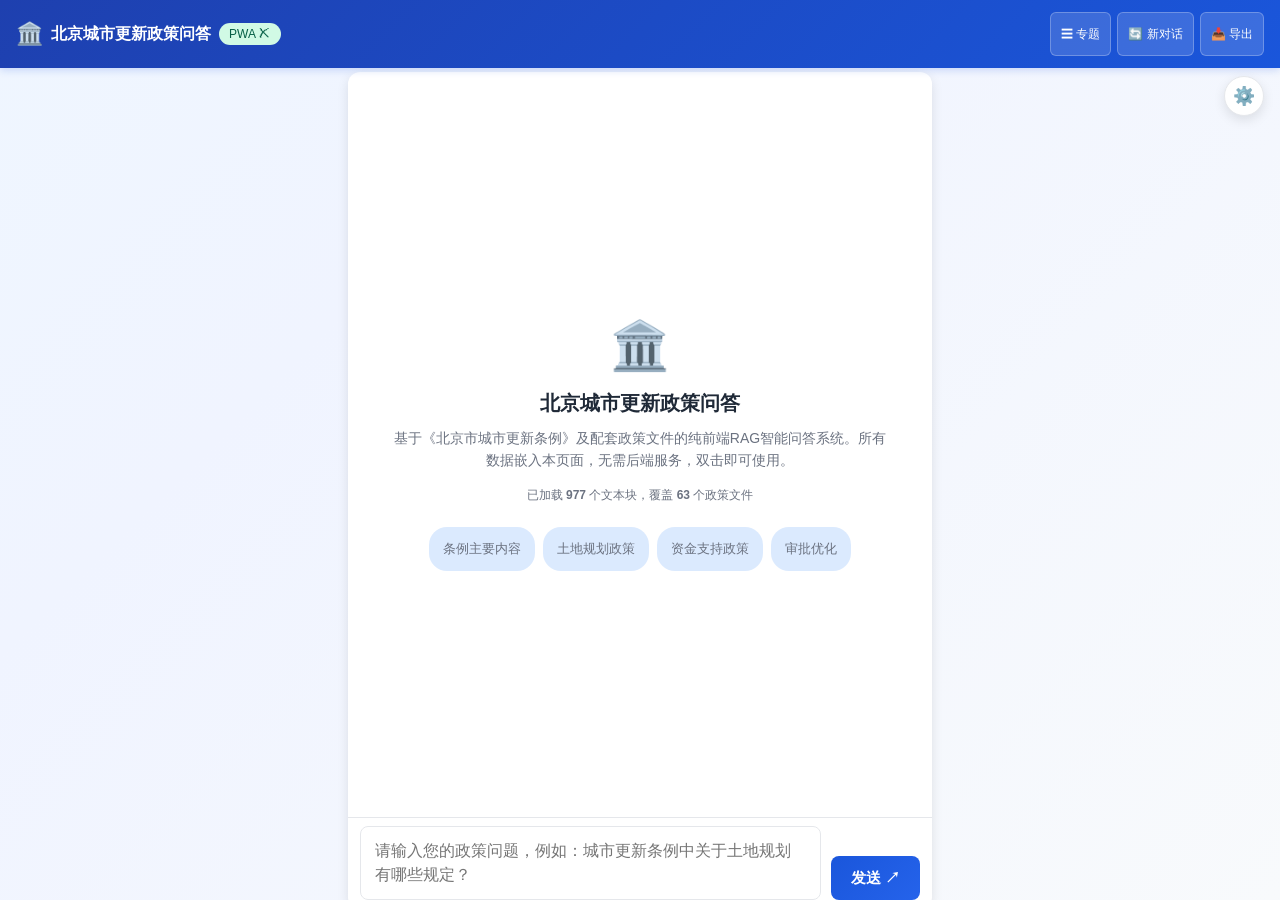
==== commit fa25ad28: "feat: 接入LLM API实现AI智能问答" ====
--- a/policy_pwa.html
+++ b/policy_pwa.html
@@ -49,6 +49,488 @@
   background:linear-gradient(135deg,#eff6ff 0%,#f0f4ff 30%,#f8fafc 100%);
   color:var(--text);min-height:100vh;overscroll-behavior:none;
 }
+
+/* ==================== 专家格式政策卡片 ==================== */
+
+/* 多政策提示 */
+.multi-policy-hint {
+  background: var(--accent);
+  border-left: 4px solid var(--primary);
+  padding: 10px 14px;
+  margin: 12px 0 16px;
+  border-radius: var(--radius-sm);
+  font-size: 14px;
+  color: var(--text);
+}
+
+/* 专家格式政策卡片 */
+.policy-answer.expert-format {
+  background: var(--card-bg);
+  border: 1px solid var(--border);
+  border-radius: var(--radius);
+  padding: 18px;
+  margin: 16px 0;
+  box-shadow: var(--shadow);
+  position: relative;
+}
+
+.policy-answer.expert-format .policy-name {
+  font-size: 18px;
+  font-weight: 600;
+  color: var(--primary-dark);
+  margin-bottom: 8px;
+  border-bottom: 2px solid var(--accent);
+  padding-bottom: 6px;
+}
+
+.policy-answer.expert-format .policy-meta {
+  font-size: 12px;
+  color: var(--text-secondary);
+  margin-bottom: 16px;
+  display: flex;
+  flex-wrap: wrap;
+  gap: 8px;
+}
+
+.policy-answer.expert-format .policy-core {
+  margin-bottom: 20px;
+}
+
+.policy-answer.expert-format .core-label {
+  font-size: 14px;
+  font-weight: 600;
+  color: var(--primary);
+  margin-bottom: 6px;
+  display: inline-block;
+  background: var(--accent);
+  padding: 3px 8px;
+  border-radius: var(--radius-sm);
+}
+
+.policy-answer.expert-format .core-text {
+  font-size: 15px;
+  line-height: 1.6;
+  color: var(--text);
+  padding: 10px 12px;
+  background: #f9fafb;
+  border-radius: var(--radius-sm);
+  border-left: 3px solid var(--primary-light);
+}
+
+/* 条款摘录 */
+.policy-answer.expert-format .clause-section {
+  margin: 18px 0;
+}
+
+.policy-answer.expert-format .clause-label {
+  font-size: 14px;
+  font-weight: 600;
+  color: var(--success);
+  display: inline-block;
+  background: #f0fdf4;
+  padding: 3px 8px;
+  border-radius: var(--radius-sm);
+  margin-bottom: 8px;
+}
+
+.policy-answer.expert-format .clause-list {
+  margin: 8px 0 0;
+  padding-left: 20px;
+}
+
+.policy-answer.expert-format .clause-list li {
+  font-size: 14px;
+  line-height: 1.5;
+  margin-bottom: 8px;
+  padding: 6px 8px;
+  background: #f8fafc;
+  border-radius: var(--radius-sm);
+  border-left: 2px solid #d1fae5;
+}
+
+.policy-answer.expert-format .clause-list li strong {
+  color: var(--success);
+}
+
+/* 适用范围 */
+.policy-answer.expert-format .scope-section {
+  margin: 18px 0;
+}
+
+.policy-answer.expert-format .scope-label {
+  font-size: 14px;
+  font-weight: 600;
+  color: var(--warning);
+  display: inline-block;
+  background: #fffbeb;
+  padding: 3px 8px;
+  border-radius: var(--radius-sm);
+  margin-bottom: 8px;
+}
+
+.policy-answer.expert-format .scope-section p {
+  font-size: 14px;
+  line-height: 1.5;
+  padding: 8px 10px;
+  background: #fef3c7;
+  border-radius: var(--radius-sm);
+  border-left: 3px solid #f59e0b;
+}
+
+/* 政策依据 */
+.policy-answer.expert-format .policy-basis {
+  margin-top: 20px;
+  padding-top: 12px;
+  border-top: 1px dashed var(--border);
+  font-size: 13px;
+  color: var(--text-secondary);
+  display: flex;
+  align-items: center;
+  gap: 6px;
+}
+
+.policy-answer.expert-format .basis-icon {
+  background: var(--primary);
+  color: white;
+  padding: 2px 6px;
+  border-radius: 4px;
+  font-size: 11px;
+}
+
+/* 拒绝回答样式 */
+.policy-answer.rejection {
+  background: #fef2f2;
+  border: 1px solid #fecaca;
+  border-radius: var(--radius);
+  padding: 18px;
+  margin: 16px 0;
+}
+
+.policy-answer.rejection .policy-name {
+  color: #dc2626;
+  font-size: 18px;
+  font-weight: 600;
+  margin-bottom: 8px;
+}
+
+.policy-answer.rejection .policy-meta {
+  color: #ef4444;
+  font-size: 12px;
+  margin-bottom: 12px;
+}
+
+/* 无结果样式 */
+.policy-answer.no-result {
+  background: #f3f4f6;
+  border: 1px solid #d1d5db;
+  border-radius: var(--radius);
+  padding: 18px;
+  margin: 16px 0;
+}
+
+.policy-answer.no-result .policy-name {
+  color: #6b7280;
+  font-size: 18px;
+  font-weight: 600;
+  margin-bottom: 8px;
+}
+
+/* 免责声明 */
+.disclaimer {
+  font-size: 12px;
+  color: var(--text-secondary);
+  text-align: center;
+  margin-top: 16px;
+  padding: 10px;
+  background: #f9fafb;
+  border-radius: var(--radius-sm);
+  border: 1px dashed var(--border);
+}
+
+/* 高亮关键词 */
+.highlight {
+  background-color: #fef3c7;
+  padding: 1px 3px;
+  border-radius: 3px;
+  font-weight: 500;
+}
+
+/* ==================== LLM设置面板 ==================== */
+.settings-toggle {
+  position: fixed;
+  top: 76px;
+  right: 16px;
+  z-index: 100;
+  width: 40px;
+  height: 40px;
+  border-radius: 50%;
+  background: var(--card-bg);
+  border: 1px solid var(--border);
+  box-shadow: var(--shadow-lg);
+  cursor: pointer;
+  font-size: 18px;
+  display: flex;
+  align-items: center;
+  justify-content: center;
+  transition: transform 0.3s;
+}
+.settings-toggle:hover { transform: scale(1.1); }
+.settings-toggle.active { background: var(--primary); color: #fff; border-color: var(--primary); }
+
+.settings-panel {
+  position: fixed;
+  top: 76px;
+  right: 68px;
+  z-index: 101;
+  width: 380px;
+  max-width: calc(100vw - 90px);
+  max-height: 80vh;
+  overflow-y: auto;
+  background: var(--card-bg);
+  border: 1px solid var(--border);
+  border-radius: var(--radius);
+  box-shadow: var(--shadow-lg);
+  padding: 20px;
+  display: none;
+}
+.settings-panel.visible { display: block; }
+
+.settings-panel h3 {
+  font-size: 16px;
+  color: var(--text);
+  margin-bottom: 16px;
+  padding-bottom: 10px;
+  border-bottom: 1px solid var(--border);
+}
+
+.settings-group { margin-bottom: 14px; }
+.settings-group label {
+  display: block;
+  font-size: 13px;
+  font-weight: 600;
+  color: var(--text);
+  margin-bottom: 4px;
+}
+.settings-group input[type="text"],
+.settings-group input[type="password"] {
+  width: 100%;
+  padding: 8px 12px;
+  border: 1px solid var(--border);
+  border-radius: var(--radius-sm);
+  font-size: 13px;
+  color: var(--text);
+  background: #f9fafb;
+  transition: border-color 0.2s;
+}
+.settings-group input:focus {
+  outline: none;
+  border-color: var(--primary);
+  background: #fff;
+}
+
+.settings-actions {
+  display: flex;
+  gap: 8px;
+  margin-top: 16px;
+  align-items: center;
+}
+
+.btn-primary {
+  padding: 8px 20px;
+  background: var(--primary);
+  color: #fff;
+  border: none;
+  border-radius: var(--radius-sm);
+  font-size: 14px;
+  cursor: pointer;
+  transition: background 0.2s;
+}
+.btn-primary:hover { background: var(--primary-dark); }
+
+.btn-secondary {
+  padding: 8px 16px;
+  background: #fff;
+  color: var(--text-secondary);
+  border: 1px solid var(--border);
+  border-radius: var(--radius-sm);
+  font-size: 13px;
+  cursor: pointer;
+}
+.btn-secondary:hover { background: #f3f4f6; }
+
+.ai-toggle-wrapper {
+  display: flex;
+  align-items: center;
+  gap: 10px;
+}
+
+/* 开关样式 */
+.toggle-switch {
+  position: relative;
+  width: 48px;
+  height: 26px;
+  flex-shrink: 0;
+}
+.toggle-switch input { display: none; }
+.toggle-slider {
+  position: absolute;
+  inset: 0;
+  background: #d1d5db;
+  border-radius: 26px;
+  cursor: pointer;
+  transition: background 0.3s;
+}
+.toggle-slider::before {
+  content: '';
+  position: absolute;
+  width: 20px;
+  height: 20px;
+  border-radius: 50%;
+  background: #fff;
+  top: 3px;
+  left: 3px;
+  transition: transform 0.3s;
+}
+.toggle-switch input:checked + .toggle-slider { background: var(--primary); }
+.toggle-switch input:checked + .toggle-slider::before { transform: translateX(22px); }
+
+.toggle-label {
+  font-size: 14px;
+  font-weight: 600;
+  color: var(--text);
+}
+
+/* ==================== LLM 生成回答样式 ==================== */
+.llm-answer {
+  background: linear-gradient(135deg, #f0f9ff 0%, #faf5ff 100%);
+  border: 2px solid var(--primary-light);
+  border-radius: var(--radius);
+  padding: 20px;
+  margin: 16px 0;
+  position: relative;
+}
+
+.llm-answer .llm-badge {
+  display: inline-block;
+  background: linear-gradient(135deg, var(--primary), #7c3aed);
+  color: #fff;
+  font-size: 11px;
+  font-weight: 600;
+  padding: 3px 10px;
+  border-radius: 20px;
+  margin-bottom: 14px;
+  letter-spacing: 0.5px;
+}
+
+.llm-answer .llm-content {
+  font-size: 15px;
+  line-height: 1.8;
+  color: var(--text);
+}
+
+/* Markdown 渲染样式 */
+.llm-content h2 {
+  font-size: 18px;
+  color: var(--primary-dark);
+  margin: 18px 0 10px;
+  padding-bottom: 6px;
+  border-bottom: 2px solid var(--accent);
+}
+.llm-content h3 {
+  font-size: 16px;
+  color: var(--text);
+  margin: 14px 0 8px;
+}
+.llm-content h4 {
+  font-size: 15px;
+  color: var(--text-secondary);
+  margin: 12px 0 6px;
+}
+.llm-content p { margin: 8px 0; }
+.llm-content ul, .llm-content ol { margin: 8px 0; padding-left: 22px; }
+.llm-content li { margin: 4px 0; }
+.llm-content strong { color: var(--primary-dark); }
+.llm-content code {
+  background: #f3f4f6;
+  padding: 2px 6px;
+  border-radius: 4px;
+  font-size: 13px;
+}
+.llm-content blockquote {
+  border-left: 4px solid var(--primary-light);
+  padding: 8px 14px;
+  margin: 10px 0;
+  background: #f8fafc;
+  border-radius: 0 var(--radius-sm) var(--radius-sm) 0;
+}
+
+/* 政策依据行高亮 */
+.llm-content .policy-ref-line {
+  display: block;
+  background: #fef3c7;
+  border-left: 4px solid #f59e0b;
+  padding: 6px 12px;
+  margin: 8px 0;
+  border-radius: 0 var(--radius-sm) var(--radius-sm) 0;
+  font-size: 13px;
+  color: #92400e;
+}
+
+.llm-answer .llm-disclaimer {
+  margin-top: 16px;
+  padding-top: 12px;
+  border-top: 1px dashed var(--border);
+  font-size: 12px;
+  color: var(--text-secondary);
+  text-align: center;
+}
+
+/* LLM加载动画 */
+.llm-loading {
+  display: flex;
+  align-items: center;
+  gap: 12px;
+  padding: 18px 20px;
+  background: linear-gradient(135deg, #f0f9ff, #faf5ff);
+  border: 2px solid var(--primary-light);
+  border-radius: var(--radius);
+  margin: 16px 0;
+}
+.llm-loading .spinner-dots {
+  display: flex;
+  gap: 5px;
+}
+.llm-loading .spinner-dots span {
+  width: 8px;
+  height: 8px;
+  border-radius: 50%;
+  background: var(--primary);
+  animation: dotPulse 1.4s infinite ease-in-out;
+}
+.llm-loading .spinner-dots span:nth-child(2) { animation-delay: 0.2s; }
+.llm-loading .spinner-dots span:nth-child(3) { animation-delay: 0.4s; }
+@keyframes dotPulse {
+  0%, 80%, 100% { transform: scale(0.6); opacity: 0.5; }
+  40% { transform: scale(1); opacity: 1; }
+}
+.llm-loading .loading-text {
+  font-size: 14px;
+  color: var(--primary-dark);
+  font-weight: 500;
+}
+
+/* LLM错误提示 */
+.llm-error {
+  background: #fef2f2;
+  border: 1px solid #fecaca;
+  border-radius: var(--radius);
+  padding: 16px;
+  margin: 16px 0;
+  font-size: 14px;
+  color: #dc2626;
+}
+.llm-error .error-title { font-weight: 600; margin-bottom: 6px; }
+.llm-error .error-detail { font-size: 13px; color: #991b1b; }
 </style>
 </head>
 <body>
@@ -65,6 +547,40 @@
         <button class="header-btn" onclick="exportConversation()">📥 导出</button>
     </div>
 </header>
+
+<!-- LLM 设置按钮 -->
+<button class="settings-toggle" id="settings-toggle" onclick="toggleSettings()">⚙️</button>
+<div class="settings-panel" id="settings-panel">
+    <h3>AI 大模型设置</h3>
+    
+    <div class="settings-group">
+        <label for="api-url">API 地址</label>
+        <input type="text" id="api-url" placeholder="https://api.deepseek.com/v1/chat/completions">
+    </div>
+    
+    <div class="settings-group">
+        <label for="api-key">API Key</label>
+        <input type="password" id="api-key" placeholder="输入您的 API Key">
+    </div>
+    
+    <div class="settings-group">
+        <label for="model-name">模型名称</label>
+        <input type="text" id="model-name" placeholder="deepseek-chat">
+    </div>
+    
+    <div class="ai-toggle-wrapper">
+        <div class="toggle-label">启用 AI 生成</div>
+        <label class="toggle-switch">
+            <input type="checkbox" id="ai-enabled">
+            <span class="toggle-slider"></span>
+        </label>
+    </div>
+    
+    <div class="settings-actions">
+        <button class="btn-primary" onclick="saveLLMSettings()">保存设置</button>
+        <button class="btn-secondary" onclick="toggleSettings()">取消</button>
+    </div>
+</div>
 
 <!-- 侧边栏遮罩 -->
 <div class="sidebar-overlay" id="sidebar-overlay" onclick="closeSidebar()"></div>
@@ -337,6 +853,7 @@
     document.getElementById('stats-chunks').textContent = POLICY_DATA.total_chunks;
     document.getElementById('stats-files').textContent = POLICY_DATA.total_files;
     renderTopics();
+    loadLLMSettings();
     
     // 绑定事件监听器
     document.getElementById('send-btn').addEventListener('click', sendMessage);
@@ -428,6 +945,139 @@
 
 const bm25 = new BM25Search(POLICY_DATA.bm25_index);
 
+// ==================== LLM 配置管理 ====================
+const LLM_DEFAULTS = {
+    apiUrl: 'https://api.deepseek.com/v1/chat/completions',
+    apiKey: '',
+    model: 'deepseek-chat',
+    enabled: false
+};
+
+function loadLLMSettings() {
+    try {
+        const saved = JSON.parse(localStorage.getItem('policy_llm_settings') || '{}');
+        const settings = { ...LLM_DEFAULTS, ...saved };
+        document.getElementById('api-url').value = settings.apiUrl;
+        document.getElementById('api-key').value = settings.apiKey;
+        document.getElementById('model-name').value = settings.model;
+        document.getElementById('ai-enabled').checked = settings.enabled;
+        return settings;
+    } catch (e) {
+        return { ...LLM_DEFAULTS };
+    }
+}
+
+function saveLLMSettings() {
+    const settings = {
+        apiUrl: document.getElementById('api-url').value.trim() || LLM_DEFAULTS.apiUrl,
+        apiKey: document.getElementById('api-key').value.trim(),
+        model: document.getElementById('model-name').value.trim() || LLM_DEFAULTS.model,
+        enabled: document.getElementById('ai-enabled').checked
+    };
+    localStorage.setItem('policy_llm_settings', JSON.stringify(settings));
+    toggleSettings();
+    if (settings.enabled && settings.apiKey) {
+        showToast('设置已保存，AI 生成已启用');
+    } else if (settings.enabled && !settings.apiKey) {
+        showToast('设置已保存，但缺少 API Key，AI 功能不可用');
+    } else {
+        showToast('设置已保存');
+    }
+}
+
+function toggleSettings() {
+    const panel = document.getElementById('settings-panel');
+    const toggle = document.getElementById('settings-toggle');
+    panel.classList.toggle('visible');
+    toggle.classList.toggle('active');
+}
+
+// ==================== LLM API 调用 ====================
+async function callLLM(query, contextChunks) {
+    const settings = loadLLMSettings();
+    
+    if (!settings.enabled || !settings.apiKey) {
+        return null;
+    }
+    
+    // 构建系统提示词
+    const systemPrompt = `你是一位专业的北京城市更新政策专家，能够精准解读、高效查询并清晰输出系统内置的截至2026年5月的北京市有关"城市更新"的全部政策文件、规范指引及配套要求，为用户提供权威、准确、结构化的政策解读服务。
+
+你必须严格遵守以下回答规则：
+1. 仅基于提供的政策文件原文回答，不得编造任何不存在于原文的条款编号、金额、比例或任何具体数据。
+2. 按主题分类组织回答（如：一、老旧小区改造类；二、历史风貌保护类；三、产业园区升级类等），每个类别下细分具体条目。
+3. 每条回答末尾标注"🔖 政策依据：具体文件名 + 条款编号"。如果原文中没有明确的条款编号，只标注文件名。
+4. 复杂政策可分点对比分析，使用清晰的层级结构。
+5. 拒绝回答非北京城市更新政策相关问题，回复"我是北京城市更新政策专家助手，仅能回答北京市城市更新相关政策问题。"
+6. 所有回答严格基于内置政策文件原文，不编造、不推测、不添加外部信息。
+7. 如果提供的政策文件原文中没有足够信息回答用户问题，明确告知用户"根据当前政策文件内容，未能查询到相关信息"，不得强行拼凑答案。`;
+    
+    // 构建用户消息
+    const chunkTexts = contextChunks.map((c, i) => {
+        const source = c.chunk.source;
+        const text = c.chunk.text.substring(0, 800);
+        return `【${source}】${text}...`;
+    }).join('\n\n---\n\n');
+    
+    const userMessage = `用户问题：${query}
+
+以下是从政策文件数据库中检索到的相关政策文件原文：
+---
+${chunkTexts}
+---
+
+请基于以上政策文件原文，按政策专家角色回答用户问题。`;
+    
+    const requestBody = {
+        model: settings.model,
+        messages: [
+            { role: "system", content: systemPrompt },
+            { role: "user", content: userMessage }
+        ],
+        temperature: 0.3,
+        max_tokens: 4096
+    };
+    
+    try {
+        const controller = new AbortController();
+        const timeoutId = setTimeout(() => controller.abort(), 30000);
+        
+        const response = await fetch(settings.apiUrl, {
+            method: 'POST',
+            headers: {
+                'Content-Type': 'application/json',
+                'Authorization': `Bearer ${settings.apiKey}`
+            },
+            body: JSON.stringify(requestBody),
+            signal: controller.signal
+        });
+        
+        clearTimeout(timeoutId);
+        
+        if (!response.ok) {
+            let errorMsg = 'API 请求失败';
+            if (response.status === 401 || response.status === 403) {
+                errorMsg = 'API Key 无效或权限不足';
+            } else if (response.status === 429) {
+                errorMsg = '请求过于频繁，请稍后重试';
+            } else {
+                errorMsg = `HTTP ${response.status}: ${response.statusText}`;
+            }
+            throw new Error(errorMsg);
+        }
+        
+        const data = await response.json();
+        return data.choices?.[0]?.message?.content || null;
+        
+    } catch (error) {
+        console.error('LLM API 调用失败:', error);
+        if (error.name === 'AbortError') {
+            throw new Error('请求超时（30秒），请检查网络或稍后重试');
+        }
+        throw error;
+    }
+}
+
 // ==================== 关键词提取函数 ====================
 function extractKeywords(query) {
     // 移除常见停用词和通用词
@@ -482,14 +1132,155 @@
     return highlighted;
 }
 
-// ==================== 检索增强问答 ====================
-function retrieveAndAnswer(query) {
+// ==================== 非北京城市更新问题检测 ====================
+function isNonBeijingUrbanRenewal(query) {
+    // 北京相关地名
+    const beijingPatterns = /北京|首都|亦庄|东城|西城|朝阳|海淀|丰台|石景山|通州|大兴|昌平|顺义|房山|门头沟|怀柔|平谷|密云|延庆/;
+    // 城市更新相关政策关键词
+    const urbanRenewalPatterns = /城市更新|建设用地|功能混合|过渡期|规划许可|施工许可|建筑规模|工业用地|产业规划|审批|土地|更新|改造|整治|规划|建设|许可|豁免|存量|低效|腾退/;
+
+    // 明确包含北京城市更新相关 → 放行
+    if (beijingPatterns.test(query) && urbanRenewalPatterns.test(query)) return false;
+
+    // 明确包含"城市更新"且上下文暗示政策咨询 → 放行（不强制有北京关键词，因为上下文就是北京）
+    const contextOk = /城市更新条例|城市更新政策|城市更新项目|城市更新规划|城市更新审批|城市更新资金|城市更新土地/;
+    if (contextOk.test(query)) return false;
+    if (/城市更新/.test(query) && !/上海|深圳|广州|杭州|成都|武汉/.test(query)) return false;
+
+    // 明确非城市更新领域的日常问题 → 拒绝
+    const clearlyIrrelevant = /股票|基金理财|游戏攻略|电影推荐|音乐播放|外卖|打车|旅游攻略|健身教程|烹饪食谱|宠物饲养|汽车评测|手机评测|房价预测|天气预报|娱乐八卦|体育赛事|看病|挂号|考试|学习|英语|数学|编程|代码|bug|debug|python|java|javascript/i;
+    if (clearlyIrrelevant.test(query)) return true;
+
+    // 提及其他城市政策 → 拒绝
+    if (/上海.*更新|深圳.*更新|广州.*更新|杭州.*更新|成都.*更新|武汉.*更新/.test(query)) return true;
+    if (/上海.*条例|深圳.*条例|广州.*条例|杭州.*条例/.test(query)) return true;
+
+    // 没有命中任何城市更新或北京关键词 → 可能不相关，拒绝
+    if (!urbanRenewalPatterns.test(query) && !beijingPatterns.test(query) && !/政策|条例|规定|法规|办法|细则|通知|意见|批复/.test(query)) {
+        // 完全无法判断意图的短文本，尝试允许通过（用户可能在问政策）
+        if (query.length <= 3) return false;
+        return true;
+    }
+
+    return false;
+}
+
+// ==================== 条款编号与结构提取 ====================
+function extractClauseInfo(text) {
+    const clauses = [];
+
+    // "第X条" 模式（法律条文）
+    const tiaoPattern = /第([一二三四五六七八九十百千\d]+)条\s*([^第]{0,250}?)(?=第[一二三四五六七八九十百千\d]+条|$)/g;
+    let match;
+    while ((match = tiaoPattern.exec(text)) !== null) {
+        clauses.push({ type: '条', number: match[1], content: match[2].trim().replace(/\n/g, '') });
+        if (clauses.length >= 10) break;
+    }
+
+    // "第X章" 模式
+    if (clauses.length === 0) {
+        const zhangPattern = /第([一二三四五六七八九十百千\d]+)章\s*([^\n]{0,120})/g;
+        while ((match = zhangPattern.exec(text)) !== null) {
+            clauses.push({ type: '章', number: match[1], content: match[2].trim() });
+        }
+    }
+
+    // "一、二、三、" 模式（政策文件章节号）
+    if (clauses.length === 0) {
+        const sectionPattern = /([一二三四五六七八九十]+)、\s*([^\n]{0,120})/g;
+        while ((match = sectionPattern.exec(text)) !== null) {
+            clauses.push({ type: '节', number: match[1], content: match[2].trim() });
+            if (clauses.length >= 8) break;
+        }
+    }
+
+    // "(一)(二)(三)" 子条款模式
+    if (clauses.length === 0) {
+        const subPattern = /（([一二三四五六七八九十]+)）\s*([^\n]{0,150})/g;
+        while ((match = subPattern.exec(text)) !== null) {
+            clauses.push({ type: '项', number: match[1], content: match[2].trim() });
+            if (clauses.length >= 8) break;
+        }
+    }
+
+    return clauses;
+}
+
+// ==================== 适用范围提取 ====================
+function extractScope(text) {
+    const scopePatterns = [
+        /适用范围[：:]\s*([^\n。；]{0,250})/,
+        /适用对象[：:]\s*([^\n。；]{0,250})/,
+        /本[条例|细则|办法|意见|规定|通知]适用于\s*([^\n。；]{0,250})/,
+        /适用于\s*([^\n。；]{0,200})/,
+    ];
+
+    for (const pattern of scopePatterns) {
+        const match = text.match(pattern);
+        if (match) return match[1].trim();
+    }
+    return null;
+}
+
+// ==================== 文本智能截断 ====================
+function smartTruncate(text, maxLen) {
+    if (text.length <= maxLen) return text;
+    // 优先在句号处截断
+    const cutPoint = text.lastIndexOf('。', maxLen);
+    if (cutPoint > maxLen * 0.5) return text.substring(0, cutPoint + 1);
+    // 其次在分号处
+    const semiCut = text.lastIndexOf('；', maxLen);
+    if (semiCut > maxLen * 0.5) return text.substring(0, semiCut + 1);
+    return text.substring(0, maxLen) + '...';
+}
+
+// ==================== 检索增强问答（专家版） ====================
+async function retrieveAndAnswer(query, useLLM = true) {
     console.log('retrieveAndAnswer called with query:', query);
+
+    // 第一步：非北京城市更新问题拒绝
+    if (isNonBeijingUrbanRenewal(query)) {
+        return {
+            answer: `<div class="policy-answer rejection">
+    <div class="policy-name">无法回答</div>
+    <div class="policy-meta">超出知识范围</div>
+    <div class="policy-content">
+        <p>我是专业的<strong>北京城市更新政策</strong>专家助手，知识库覆盖截至2026年5月的北京市城市更新相关政策文件、规范指引及配套要求。</p>
+        <p>您可以向我咨询以下领域的问题：</p>
+        <ul style="margin:8px 0;padding-left:18px">
+            <li>城市更新条例核心内容与条款解读</li>
+            <li>建设用地功能混合使用政策</li>
+            <li>国有建设用地过渡期支持政策</li>
+            <li>规划许可与施工许可审批流程</li>
+            <li>建筑规模实施管理</li>
+            <li>亦庄新城等特定区域的更新细则</li>
+            <li>社会投资工程建设项目审批要求</li>
+            <li>资金支持与金融工具政策</li>
+        </ul>
+    </div>
+</div>`,
+            sources: [],
+            topChunks: [],
+            keywords: []
+        };
+    }
+
+    // 第二步：BM25检索
     const results = bm25.search(query, 15);
 
     if (results.length === 0) {
         return {
-            answer: '抱歉，在政策数据库中未找到与您问题相关的内容。请尝试更换关键词或更具体地描述您的问题。',
+            answer: `<div class="policy-answer no-result">
+    <div class="policy-name">未检索到相关内容</div>
+    <div class="policy-content">
+        <p>在政策数据库中未找到与「${escapeHtml(query)}」直接匹配的内容。建议：</p>
+        <ul style="margin:8px 0;padding-left:18px">
+            <li>使用更具体的政策术语（如"过渡期支持政策""功能混合"等）</li>
+            <li>尝试从政策名称角度提问（如"建设用地功能混合使用指导意见"）</li>
+            <li>取消专题筛选，扩大检索范围</li>
+        </ul>
+    </div>
+</div>`,
             sources: []
         };
     }
@@ -509,19 +1300,100 @@
 
     if (filteredChunks.length === 0) {
         return {
-            answer: `在"${selectedTopic}"专题中未找到相关内容，建议取消专题筛选后再试。`,
+            answer: `<div class="policy-answer no-result">
+    <div class="policy-name">当前专题无匹配</div>
+    <div class="policy-content">
+        <p>在「${escapeHtml(selectedTopic)}」专题中未找到相关内容，建议取消专题筛选后再试。</p>
+    </div>
+</div>`,
             sources: []
         };
     }
 
-    // 取top 5
+    // 取top 10用于LLM（如果启用）
+    const top10 = filteredChunks.slice(0, 10);
     const top5 = filteredChunks.slice(0, 5);
 
     // 提取问题关键词
     const queryKeywords = extractKeywords(query);
-    console.log('Extracted keywords from query:', queryKeywords);
-
-    // 构建答案
+
+    // 检查是否应该使用LLM
+    const settings = loadLLMSettings();
+    const shouldUseLLM = useLLM && settings.enabled && settings.apiKey;
+    
+    // 如果启用LLM，先尝试调用LLM
+    if (shouldUseLLM) {
+        try {
+            console.log('尝试调用LLM API...');
+            const llmResponse = await callLLM(query, top10);
+            
+            if (llmResponse) {
+                // 构建来源列表
+                const sources = [];
+                const bySource = {};
+                top5.forEach(({chunk, score}) => {
+                    if (!bySource[chunk.source]) {
+                        bySource[chunk.source] = { chunks: [], topic: chunk.topic, folder: chunk.folder };
+                    }
+                    bySource[chunk.source].chunks.push({ text: chunk.text, score: score, chunkIndex: chunk.chunk_index });
+                });
+
+                for (const [source, info] of Object.entries(bySource)) {
+                    const bestScore = Math.max(...info.chunks.map(c => c.score));
+                    const maxScore = Math.max(...top5.map(c => c.score));
+                    const relPct = Math.round((bestScore / maxScore) * 100);
+                    sources.push({
+                        source: source,
+                        topic: info.topic,
+                        relevance: relPct,
+                        chunkCount: info.chunks.length
+                    });
+                }
+
+                // 构建LLM格式答案
+                const llmAnswer = `
+<div class="llm-answer">
+    <div class="llm-badge">🤖 AI 生成回答</div>
+    <div class="llm-content">${llmResponse}</div>
+    <div class="llm-disclaimer">此回答由AI生成，基于检索到的政策文件原文，仅供参考。</div>
+</div>`;
+
+                return { 
+                    answer: llmAnswer, 
+                    sources: sources, 
+                    topChunks: top5, 
+                    keywords: queryKeywords,
+                    isLLM: true 
+                };
+            }
+        } catch (error) {
+            console.error('LLM调用失败，回退到BM25模式:', error);
+            // 显示错误提示，但继续使用BM25模式
+            const errorMsg = error.message || 'AI生成失败';
+            const errorHtml = `
+<div class="llm-error">
+    <div class="error-title">⚠️ AI生成失败</div>
+    <div class="error-detail">${escapeHtml(errorMsg)}，已回退到原文检索模式。</div>
+</div>`;
+            // 继续执行BM25模式，在结果前添加错误提示
+            const bm25Result = generateBM25Answer(query, top5, queryKeywords);
+            return {
+                answer: errorHtml + bm25Result.answer,
+                sources: bm25Result.sources,
+                topChunks: top5,
+                keywords: queryKeywords,
+                isLLM: false
+            };
+        }
+    }
+
+    // 未启用LLM或LLM失败，使用BM25模式
+    return generateBM25Answer(query, top5, queryKeywords);
+}
+
+// ==================== BM25 答案生成（独立函数） ====================
+function generateBM25Answer(query, topChunks, queryKeywords) {
+    const top5 = topChunks.slice(0, 5);
     const answerParts = [];
     const sources = [];
 
@@ -546,53 +1418,125 @@
             chunkCount: info.chunks.length
         });
 
-        // 取最佳chunk的前400字作为答案片段
-        const bestChunk = info.chunks.sort((a, b) => b.score - a.score)[0];
-        const snippet = bestChunk.text.substring(0, 400).trim();
-        
-        // 高亮处理
-        const highlightedSnippet = highlightKeywords(snippet, queryKeywords);
-        
+        // 合并该来源所有chunks的文本
+        const allText = info.chunks.map(c => c.text).join('\n');
+        const policyName = source.replace(/\.(docx|pdf|txt)$/, '');
+
+        // 提取条款信息
+        const clauseInfos = extractClauseInfo(allText);
+
+        // 提取适用范围
+        const scope = extractScope(allText);
+
+        // 提取发布时间和发布单位
+        const publishMatch = allText.match(/【公布日期】([^\n]+)/);
+        const orgMatch = allText.match(/【制定机关】([^\n]+)/);
+        const publishDate = publishMatch ? publishMatch[1].trim() : '';
+        const publishOrg = orgMatch ? orgMatch[1].trim() : '';
+
+        // 构建条款展示
+        let clauseHtml = '';
+        if (clauseInfos.length > 0) {
+            clauseHtml = '<div class="clause-section"><span class="clause-label">条款摘录</span>';
+            // 最多展示5条条款
+            const displayClauses = clauseInfos.slice(0, 5);
+            clauseHtml += '<ol class="clause-list">';
+            displayClauses.forEach(c => {
+                const highlightedContent = highlightKeywords(smartTruncate(c.content, 200), queryKeywords);
+                clauseHtml += `<li><strong>第${c.number}${c.type}</strong>：${highlightedContent}</li>`;
+            });
+            clauseHtml += '</ol></div>';
+        }
+
+        // 适用范围展示
+        let scopeHtml = '';
+        if (scope) {
+            const highlightedScope = highlightKeywords(smartTruncate(scope, 250), queryKeywords);
+            scopeHtml = `<div class="scope-section"><span class="scope-label">适用范围</span><p>${highlightedScope}</p></div>`;
+        }
+
+        // 核心内容展示（第一段，排除条款开头）
+        const firstChunk = info.chunks.sort((a, b) => b.score - a.score)[0];
+        let coreSnippet = firstChunk.text;
+
+        // 如果已有条款提取，核心内容取非条款部分的摘要
+        if (clauseInfos.length > 0) {
+            // 取第一条条款之前的内容作为概述
+            const firstClauseIdx = coreSnippet.search(/第[一二三四五六七八九十百千\d]+条/);
+            if (firstClauseIdx > 10) {
+                coreSnippet = coreSnippet.substring(0, firstClauseIdx).trim();
+            } else {
+                // 条款紧挨开头，取中间概述性文字
+                coreSnippet = coreSnippet.substring(0, 350).trim();
+            }
+        } else {
+            coreSnippet = coreSnippet.substring(0, 400).trim();
+        }
+
+        const highlightedCore = highlightKeywords(smartTruncate(coreSnippet, 400), queryKeywords);
+
         answerParts.push({
+            policyName: policyName,
             source: source,
             topic: info.topic,
             relevance: relPct,
-            snippet: highlightedSnippet + (bestChunk.text.length > 400 ? '...' : '')
+            publishDate: publishDate,
+            publishOrg: publishOrg,
+            coreSnippet: highlightedCore,
+            clauseHtml: clauseHtml,
+            scopeHtml: scopeHtml,
+            clauseInfos: clauseInfos
         });
     }
 
-    // 构建标准格式答案
+    // 构建专家格式答案
     let answer = '';
-    
+
+    // 多个政策来源时添加对比提示
+    if (answerParts.length > 1) {
+        answer += `<div class="multi-policy-hint">为您检索到 <strong>${answerParts.length}</strong> 份相关政策文件，按相关度排序：</div>`;
+    }
+
     answerParts.forEach((part, i) => {
-        // 提取政策名称
-        const policyName = part.source.replace(/\.(docx|pdf)$/, '');
-        
-        // 提取发布时间和单位（从文本中提取）
-        const text = POLICY_DATA.chunks.find(c => c.source === part.source)?.text || '';
-        const publishMatch = text.match(/【公布日期】([^\n]+)/);
-        const orgMatch = text.match(/【制定机关】([^\n]+)/);
-        
-        const publishDate = publishMatch ? publishMatch[1].trim() : '未注明发布时间';
-        const publishOrg = orgMatch ? orgMatch[1].trim() : '未注明发布单位';
-        
+        const policyName = part.policyName;
+        const metaParts = [];
+        if (part.publishDate) metaParts.push(`发布时间：${part.publishDate}`);
+        if (part.publishOrg) metaParts.push(`发布单位：${part.publishOrg}`);
+        metaParts.push(`相关度：${part.relevance}%`);
+
+        // 提取第一条条款作为主条款引用
+        let basisClause = '';
+        if (part.clauseInfos.length > 0) {
+            const firstClause = part.clauseInfos[0];
+            basisClause = `第${firstClause.number}${firstClause.type}`;
+        }
+
         answer += `
-<div class="policy-answer">
-    <div class="policy-name">${policyName}</div>
-    <div class="policy-meta">发布时间: ${publishDate} | 发布单位: ${publishOrg}</div>
-    <div class="policy-content">${part.snippet}</div>
+<div class="policy-answer expert-format">
+    <div class="policy-name">${escapeHtml(policyName)}</div>
+    <div class="policy-meta">${metaParts.join(' | ')}</div>
+    <div class="policy-core">
+        <div class="core-label">核心内容</div>
+        <div class="core-text">${part.coreSnippet}</div>
+    </div>
+    ${part.clauseHtml}
+    ${part.scopeHtml}
+    <div class="policy-basis">
+        <span class="basis-icon">政策依据</span>
+        <span class="basis-text">${escapeHtml(part.source)}${basisClause ? ' ' + basisClause : ''}</span>
+    </div>
 </div>`;
     });
 
     if (answerParts.length > 0) {
-        answer += `<p style="font-size:12px;color:var(--text-secondary);margin-top:12px">以上内容摘录自相关政策文件原文，如需查看完整内容请点击来源链接。</p>`;
+        answer += `<p class="disclaimer">以上内容严格基于北京市城市更新相关政策文件原文，知识库截至2026年5月。如需核查完整条款，请点击下方来源标签查看原文。</p>`;
     }
 
     return { answer, sources, topChunks: top5, keywords: queryKeywords };
 }
 
 // ==================== UI 交互函数 ====================
-function sendMessage() {
+async function sendMessage() {
     console.log('sendMessage called');
     const input = document.getElementById('chat-input');
     const query = input.value.trim();
@@ -606,22 +1550,35 @@
     document.getElementById('send-btn').disabled = true;
     isLoading = true;
 
+    // 检查是否启用LLM
+    const settings = loadLLMSettings();
+    const useLLM = settings.enabled && settings.apiKey;
+    
     // 显示加载状态
     const loadingDiv = document.createElement('div');
-    loadingDiv.className = 'loading-indicator';
-    loadingDiv.innerHTML = `
-        <div class="spinner"></div>
-        <span>正在检索政策数据库...</span>
-    `;
+    if (useLLM) {
+        loadingDiv.className = 'llm-loading';
+        loadingDiv.innerHTML = `
+            <div class="spinner-dots">
+                <span></span><span></span><span></span>
+            </div>
+            <div class="loading-text">正在生成专业回答...</div>
+        `;
+    } else {
+        loadingDiv.className = 'loading-indicator';
+        loadingDiv.innerHTML = `
+            <div class="spinner"></div>
+            <span>正在检索政策数据库...</span>
+        `;
+    }
     document.getElementById('chat-messages').appendChild(loadingDiv);
     document.getElementById('chat-messages').scrollTop = document.getElementById('chat-messages').scrollHeight;
 
-    // 模拟短暂延迟
-    setTimeout(() => {
-        const result = retrieveAndAnswer(query);
+    try {
+        const result = await retrieveAndAnswer(query, useLLM);
         
         // 移除加载状态
-        const loadingIndicator = document.querySelector('.loading-indicator');
+        const loadingIndicator = document.querySelector('.loading-indicator, .llm-loading');
         if (loadingIndicator) loadingIndicator.remove();
 
         const assistantDiv = appendMessage('assistant', result.answer);
@@ -630,10 +1587,26 @@
             appendSources(assistantDiv, result.sources);
         }
 
+    } catch (error) {
+        console.error('回答生成失败:', error);
+        
+        // 移除加载状态
+        const loadingIndicator = document.querySelector('.loading-indicator, .llm-loading');
+        if (loadingIndicator) loadingIndicator.remove();
+        
+        // 显示错误消息
+        const errorHtml = `
+<div class="llm-error">
+    <div class="error-title">⚠️ 系统错误</div>
+    <div class="error-detail">生成回答时发生错误：${escapeHtml(error.message || '未知错误')}</div>
+</div>`;
+        appendMessage('assistant', errorHtml);
+        
+    } finally {
         document.getElementById('send-btn').disabled = false;
         document.getElementById('chat-input').focus();
         isLoading = false;
-    }, 500);
+    }
 }
 
 function appendMessage(role, content) {
